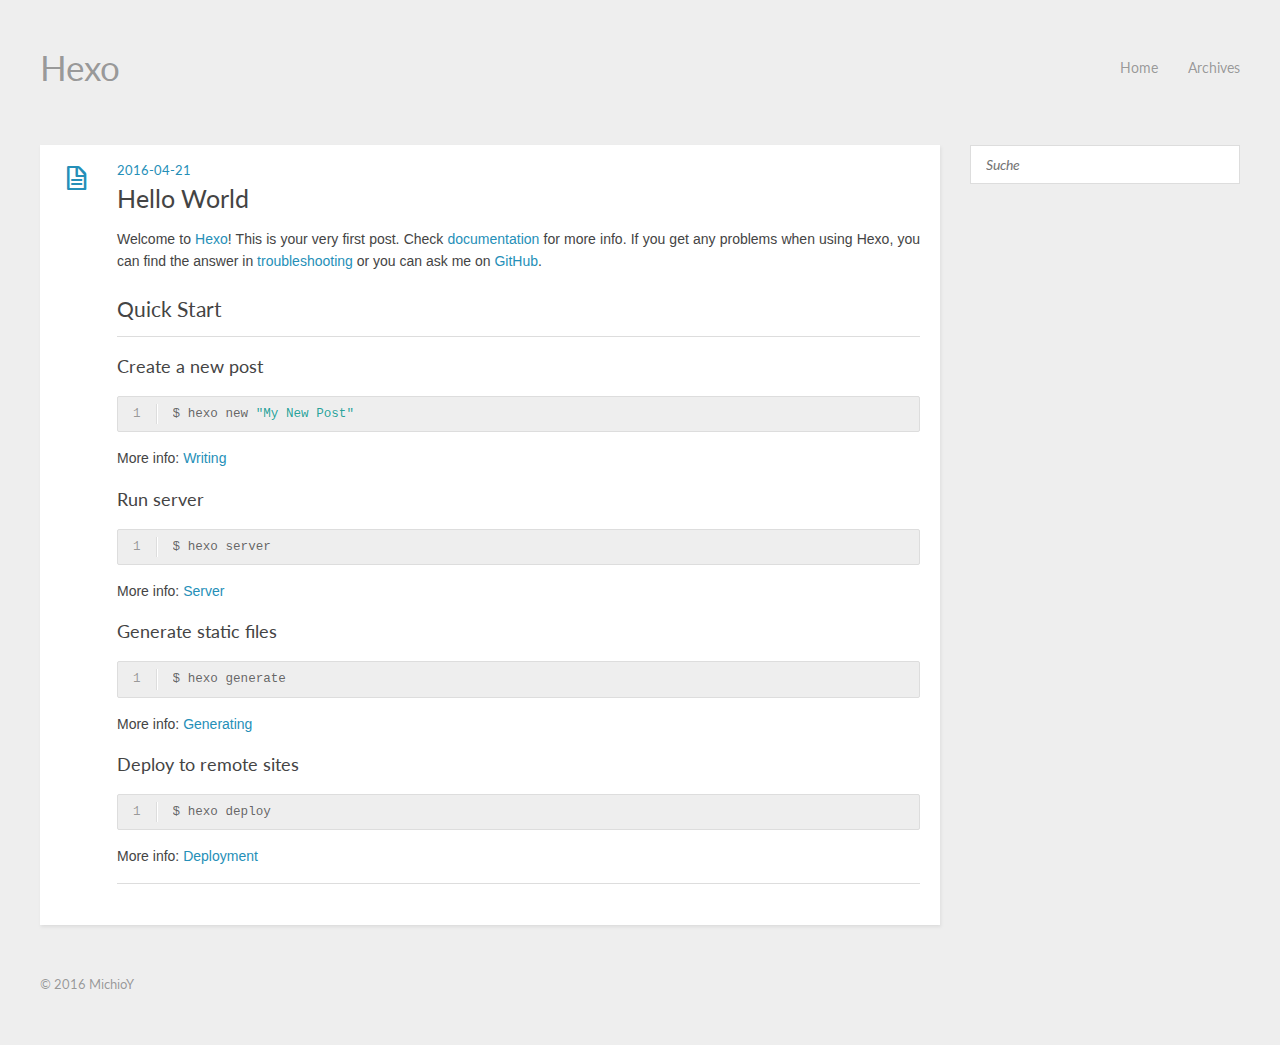
==== index.html @ ba09797a "Site updated: 2016-04-27 17:26:23" ====
<!DOCTYPE HTML>
<html>
<head>
  <meta charset="utf-8">
  
  <title>Hexo</title>
  <meta name="author" content="MichioY">
  
  
  <meta name="viewport" content="width=device-width, initial-scale=1, maximum-scale=1">

  
  <meta property="og:site_name" content="Hexo"/>

  
    <meta property="og:image" content="undefined"/>
  

  <link href="/favicon.png" rel="icon">
  <link rel="alternate" href="/atom.xml" title="Hexo" type="application/atom+xml">
  <link rel="stylesheet" href="/css/style.css" media="screen" type="text/css">
  <!--[if lt IE 9]><script src="//html5shiv.googlecode.com/svn/trunk/html5.js"></script><![endif]-->
  

</head>


<body>
  <header id="header" class="inner"><div class="alignleft">
  <h1><a href="/">Hexo</a></h1>
  <h2><a href="/"></a></h2>
</div>
<nav id="main-nav" class="alignright">
  <ul>
    
      <li><a href="/">Home</a></li>
    
      <li><a href="/archives">Archives</a></li>
    
  </ul>
  <div class="clearfix"></div>
</nav>
<div class="clearfix"></div>
</header>
  <div id="content" class="inner">
    <div id="main-col" class="alignleft"><div id="wrapper">
  <article class="post">
  
  <div class="post-content">
    <header>
      
        <div class="icon"></div>
        <time datetime="2016-04-21T06:31:56.000Z"><a href="/2016/04/21/hello-world/">2016-04-21</a></time>
      
      
  
    <h1 class="title"><a href="/2016/04/21/hello-world/">Hello World</a></h1>
  

    </header>
    <div class="entry">
      
        <p>Welcome to <a href="https://hexo.io/" target="_blank" rel="external">Hexo</a>! This is your very first post. Check <a href="https://hexo.io/docs/" target="_blank" rel="external">documentation</a> for more info. If you get any problems when using Hexo, you can find the answer in <a href="https://hexo.io/docs/troubleshooting.html" target="_blank" rel="external">troubleshooting</a> or you can ask me on <a href="https://github.com/hexojs/hexo/issues" target="_blank" rel="external">GitHub</a>.</p>
<h2 id="Quick-Start"><a href="#Quick-Start" class="headerlink" title="Quick Start"></a>Quick Start</h2><h3 id="Create-a-new-post"><a href="#Create-a-new-post" class="headerlink" title="Create a new post"></a>Create a new post</h3><figure class="highlight bash"><table><tr><td class="gutter"><pre><span class="line">1</span><br></pre></td><td class="code"><pre><span class="line">$ hexo new <span class="string">"My New Post"</span></span><br></pre></td></tr></table></figure>
<p>More info: <a href="https://hexo.io/docs/writing.html" target="_blank" rel="external">Writing</a></p>
<h3 id="Run-server"><a href="#Run-server" class="headerlink" title="Run server"></a>Run server</h3><figure class="highlight bash"><table><tr><td class="gutter"><pre><span class="line">1</span><br></pre></td><td class="code"><pre><span class="line">$ hexo server</span><br></pre></td></tr></table></figure>
<p>More info: <a href="https://hexo.io/docs/server.html" target="_blank" rel="external">Server</a></p>
<h3 id="Generate-static-files"><a href="#Generate-static-files" class="headerlink" title="Generate static files"></a>Generate static files</h3><figure class="highlight bash"><table><tr><td class="gutter"><pre><span class="line">1</span><br></pre></td><td class="code"><pre><span class="line">$ hexo generate</span><br></pre></td></tr></table></figure>
<p>More info: <a href="https://hexo.io/docs/generating.html" target="_blank" rel="external">Generating</a></p>
<h3 id="Deploy-to-remote-sites"><a href="#Deploy-to-remote-sites" class="headerlink" title="Deploy to remote sites"></a>Deploy to remote sites</h3><figure class="highlight bash"><table><tr><td class="gutter"><pre><span class="line">1</span><br></pre></td><td class="code"><pre><span class="line">$ hexo deploy</span><br></pre></td></tr></table></figure>
<p>More info: <a href="https://hexo.io/docs/deployment.html" target="_blank" rel="external">Deployment</a></p>

      
    </div>
    <footer>
      
        
        
      
      <div class="clearfix"></div>
    </footer>
  </div>
</article>





<nav id="pagination">
  
  
  <div class="clearfix"></div>
</nav></div></div>
    <aside id="sidebar" class="alignright">
  <div class="search">
  <form action="//google.com/search" method="get" accept-charset="utf-8">
    <input type="search" name="q" results="0" placeholder="Suche">
    <input type="hidden" name="q" value="site:yoursite.com">
  </form>
</div>

  

  
</aside>
    <div class="clearfix"></div>
  </div>
  <footer id="footer" class="inner"><div class="alignleft">
  
  &copy; 2016 MichioY
  
</div>
<div class="clearfix"></div></footer>
  <script src="//ajax.googleapis.com/ajax/libs/jquery/2.0.3/jquery.min.js"></script>
<script src="/js/jquery.imagesloaded.min.js"></script>
<script src="/js/gallery.js"></script>




<link rel="stylesheet" href="/fancybox/jquery.fancybox.css" media="screen" type="text/css">
<script src="/fancybox/jquery.fancybox.pack.js"></script>
<script type="text/javascript">
(function($){
  $('.fancybox').fancybox();
})(jQuery);
</script>

</body>
</html>
---- css/style.css ----
@import url("//fonts.googleapis.com/css?family=Lato:400,400italic");
@font-face {
  font-family: 'FontAwesome';
  font-style: normal;
  font-weight: normal;
  src: url("font/fontawesome-webfont.eot?#iefix") format('embedded-opentype'), url("font/fontawesome-webfont.woff") format('woff'), url("font/fontawesome-webfont.ttf") format('truetype'), url("font/fontawesome-webfont.svg#FontAwesomeRegular") format('svg');
}
* {
  margin: 0;
  padding: 0;
}
body {
  background: #eee;
  color: #444;
  font-family: "Helvetica Neue", "Helvetica", Arial, sans-serif;
  font-size: 14px;
  text-shadow: 0 0 1px transparent;
}
@media screen and (max-width: 1260px) {
  body {
    margin: 0 30px;
  }
}
@media screen and (max-width: 600px) {
  body {
    font-size: 13px;
  }
}
h1,
h2,
h3,
h4,
h5,
h6 {
  font-family: "Lato", Helvetica Neue, Helvetica, Arial, sans-serif;
}
h1 {
  font-size: 1.8em;
}
h2 {
  font-size: 1.5em;
}
h3 {
  font-size: 1.3em;
}
a {
  text-decoration: none;
  color: #258fb8;
}
a:hover {
  text-decoration: underline;
}
.alignleft {
  float: left;
}
.alignright {
  float: right;
}
.clearfix {
  zoom: 1;
}
.clearfix:before,
.clearfix:after {
  content: "";
  display: table;
}
.clearfix:after {
  clear: both;
}
.inner {
  width: 1200px;
  margin: 0 auto;
}
@media screen and (max-width: 1260px) {
  .inner {
    width: 100%;
  }
}
#main-col {
  width: 900px;
}
@media screen and (max-width: 1260px) {
  #main-col {
    width: 100%;
    margin-right: -300px;
  }
}
@media screen and (max-width: 900px) {
  #main-col {
    margin-right: 0;
    float: none;
  }
}
@media screen and (max-width: 1260px) {
  #wrapper {
    margin-right: 300px;
  }
}
@media screen and (max-width: 900px) {
  #wrapper {
    margin-right: 0;
  }
}
#header {
  text-shadow: 0 0 1px #fff;
  margin: 50px auto;
}
#header a {
  color: #999;
}
#header a:hover {
  color: #258fb8;
  text-decoration: none;
}
#header h1 {
  font-weight: normal;
  font-size: 2.5em;
  line-height: 1;
}
#header h2 {
  font-weight: normal;
  font-size: 0.9em;
  line-height: 1;
  margin-top: 10px;
}
#header #main-nav {
  font-family: "Lato", Helvetica Neue, Helvetica, Arial, sans-serif;
  line-height: 2.5em;
}
#header #main-nav ul {
  list-style: none;
}
#header #main-nav ul li {
  float: left;
  margin-left: 30px;
}
article {
  -webkit-box-shadow: 1px 2px 3px #ddd;
  box-shadow: 1px 2px 3px #ddd;
  background: #fff;
}
article.page {
  padding-left: 20px;
}
article.page .icon {
  display: none;
}
article.post .icon:before {
  content: '\f016';
}
article.photo .icon:before {
  content: '\f030';
}
article.link .icon:before {
  content: '\f0c1';
}
article.link .title a:after {
  content: '\f08e';
  color: #999;
  font: 12px FontAwesome;
  padding-left: 10px;
  vertical-align: super;
}
article .post-content {
  padding: 20px 20px 15px 77px;
  margin-bottom: 50px;
  position: relative;
}
@media screen and (max-width: 600px) {
  article .post-content {
    padding-left: 20px;
  }
}
article .gallery {
  overflow: hidden;
  position: relative;
}
article .gallery:hover .control {
  opacity: 1;
  -ms-filter: none;
  filter: none;
}
article .gallery img {
  min-width: 100%;
  max-width: 100%;
  height: auto;
  position: absolute;
  top: 0;
  left: 0;
  opacity: 0;
  -ms-filter: "progid:DXImageTransform.Microsoft.Alpha(Opacity=0)";
  filter: alpha(opacity=0);
}
article .gallery .control {
  opacity: 0;
  -ms-filter: "progid:DXImageTransform.Microsoft.Alpha(Opacity=0)";
  filter: alpha(opacity=0);
  -webkit-transition: 0.3s;
  -moz-transition: 0.3s;
  -o-transition: 0.3s;
  -ms-transition: 0.3s;
  transition: 0.3s;
}
article .gallery .prev,
article .gallery .next {
  position: absolute;
  top: 0;
  width: 50%;
  height: 100%;
  cursor: pointer;
}
article .gallery .prev:before,
article .gallery .next:before {
  position: absolute;
  font: 24px/1 FontAwesome;
  text-align: center;
  width: 24px;
  text-shadow: 0 0 15px rgba(0,0,0,0.5);
  color: #fff;
  margin-top: -12px;
  top: 50%;
}
article .gallery .prev {
  left: 0;
}
article .gallery .prev:before {
  content: '\f053';
  left: 10px;
}
article .gallery .next {
  right: 0;
}
article .gallery .next:before {
  content: '\f054';
  right: 10px;
}
article header .icon {
  width: 32px;
  height: 32px;
  margin-right: 25px;
  position: absolute;
  top: 20px;
  left: 20px;
  color: #258fb8;
}
@media screen and (max-width: 600px) {
  article header .icon {
    display: none;
  }
}
article header .icon:before {
  position: absolute;
  font: 32px FontAwesome;
  top: 0;
  left: 0;
  width: 32px;
  text-align: center;
}
article header time {
  color: #999;
  font: 0.9em "Lato", Helvetica Neue, Helvetica, Arial, sans-serif;
  margin-bottom: 5px;
  display: block;
  line-height: 1;
}
article header .title {
  font-weight: normal;
}
article header .title a {
  color: #444;
}
article header .title a:hover {
  color: #258fb8;
  text-decoration: none;
}
article .entry {
  text-align: justify;
  line-height: 1.6;
}
article .entry p,
article .entry blockquote,
article .entry ul,
article .entry ol,
article .entry dl,
article .entry table,
article .entry iframe,
article .entry h3,
article .entry h4,
article .entry h5,
article .entry h6,
article .entry .video-container {
  margin-top: 15px;
}
article .entry blockquote {
  border-top: 1px solid #ddd;
  border-bottom: 1px solid #ddd;
  font-style: italic;
  font-family: "Georgia", serif;
  font-size: 1.2em;
  padding: 0 30px 15px;
  text-align: center;
}
article .entry blockquote footer {
  border-top: none;
  font-size: 0.8em;
  line-height: 1;
  margin: 20px 0 0;
  padding-top: 0;
}
article .entry blockquote footer cite:before {
  content: '—';
  color: #ccc;
  padding: 0 0.5em;
}
article .entry code,
article .entry pre {
  font-family: Monaco, Menlo, Consolas, Courier New, monospace;
}
article .entry code {
  background: #eee;
  color: #666;
  padding: 0 5px;
  margin: 0 2px;
  font-size: 0.9em;
  border: 1px solid #ddd;
  -webkit-border-radius: 3px;
  border-radius: 3px;
}
article .entry pre {
  background: #eee;
  border: 1px solid #ddd;
  margin-top: 15px;
  overflow: auto;
  padding: 7px 15px;
  -webkit-border-radius: 2px;
  border-radius: 2px;
}
article .entry pre code {
  background: none;
  padding: 0;
  margin: 0;
  border: none;
  -webkit-border-radius: 0;
  border-radius: 0;
}
article .entry ul,
article .entry ol,
article .entry dl {
  margin-left: 20px;
}
article .entry ul ul,
article .entry ol ul,
article .entry dl ul,
article .entry ul ol,
article .entry ol ol,
article .entry dl ol,
article .entry ul dl,
article .entry ol dl,
article .entry dl dl {
  margin-top: 0;
}
article .entry h1,
article .entry h2 {
  font-weight: normal;
  border-bottom: 1px solid #ddd;
  padding-bottom: 10px;
  margin-top: 20px;
}
article .entry h3,
article .entry h4,
article .entry h5,
article .entry h6 {
  font-weight: normal;
}
article .entry img,
article .entry video {
  max-width: 100%;
  height: auto;
  border: none;
}
article .entry iframe {
  border: none;
}
article .entry .caption {
  display: block;
  margin-top: 5px;
  color: #999;
  position: relative;
  font-size: 0.9em;
  padding-left: 25px;
}
article .entry .caption:before {
  content: '\f040';
  position: absolute;
  font: 1.3em FontAwesome;
  position: absolute;
  left: 0;
  top: 3px;
}
article .entry .video-container {
  position: relative;
  padding-bottom: 56.25%;
  padding-top: 30px;
  height: 0;
  overflow: hidden;
}
article .entry .video-container iframe,
article .entry .video-container object,
article .entry .video-container embed {
  position: absolute;
  top: 0;
  left: 0;
  width: 100%;
  height: 100%;
  margin-top: 0;
}
article .entry .pullquote {
  float: right;
  border: none;
  padding: 0;
  margin: 1em 0 0.5em 1.5em;
  text-align: left;
  width: 45%;
  font-size: 1.5em;
}
article footer {
  margin-top: 15px;
  padding-top: 10px;
  border-top: 1px solid #ddd;
  color: #999;
  font-size: 0.9em;
  line-height: 16px;
  position: relative;
  min-height: 16px;
}
article footer a {
  color: #999;
}
article footer a:hover {
  color: #258fb8;
  text-decoration: none;
}
article footer a:before {
  font: 1.1em FontAwesome;
  padding-right: 10px;
  vertical-align: middle;
}
article footer a.more-link:before {
  content: '\f054';
}
article footer a.comment-link:before {
  content: '\f075';
}
article footer .categories,
article footer .tags {
  position: relative;
  padding-left: 25px;
  margin: 5px 0;
}
article footer .categories:before,
article footer .tags:before {
  position: absolute;
  font: 1.1em FontAwesome;
}
article footer .categories:before {
  content: '\f07b';
  top: 2px;
  left: 1px;
}
article footer .tags:before {
  content: '\f02b';
  top: 3px;
  left: 2px;
}
article footer .addthis {
  margin-top: 15px;
}
article footer .addthis iframe {
  margin-top: 0;
}
#comment {
  padding: 20px;
  background: #fff;
  -webkit-box-shadow: 1px 2px 3px #ddd;
  box-shadow: 1px 2px 3px #ddd;
  margin-bottom: 50px;
}
#comment .title {
  font-weight: normal;
  margin-bottom: 15px;
}
#pagination a {
  display: block;
  padding: 5px 10px;
  background: #ddd;
  color: #999;
  font-family: "Lato", Helvetica Neue, Helvetica, Arial, sans-serif;
  text-shadow: 0 0 1px #fff;
  margin-bottom: 50px;
}
#pagination a:hover {
  background: #258fb8;
  color: #fff;
  text-decoration: none;
  text-shadow: none;
}
#pagination .prev:before {
  content: '\f053';
  padding-right: 10px;
  font-family: FontAwesome;
}
#pagination .next:after {
  content: '\f054';
  padding-left: 10px;
  font-family: FontAwesome;
}
.archive-title {
  color: #999;
  font-weight: normal;
  margin-bottom: 30px;
  text-shadow: 0 0 1px #fff;
}
.archive-title:before {
  font-family: FontAwesome;
  content: '\f073';
  padding-right: 15px;
}
.archive-title.tag:before {
  content: '\f02b';
}
.archive-title.category:before {
  content: '\f07b';
}
.archive {
  -webkit-box-shadow: 1px 2px 3px #ddd;
  box-shadow: 1px 2px 3px #ddd;
  border-bottom: 1px solid #ddd;
  margin-bottom: 50px;
}
.archive article {
  -webkit-box-shadow: none;
  box-shadow: none;
}
.archive article .post-content {
  margin-bottom: 0;
}
#sidebar {
  width: 270px;
  line-height: 1.8em;
}
@media screen and (max-width: 900px) {
  #sidebar {
    float: none;
    width: 100%;
  }
}
#sidebar .widget {
  background: #fff;
  -webkit-box-shadow: 1px 2px 3px #ddd;
  box-shadow: 1px 2px 3px #ddd;
  margin-bottom: 30px;
  word-wrap: break-word;
}
#sidebar .widget .title {
  padding: 15px 20px;
  font-size: 1em;
  border-bottom: 1px solid #ddd;
  font-weight: normal;
}
#sidebar .widget .entry {
  font-size: 0.9em;
  padding: 15px 20px;
}
#sidebar .widget ul,
#sidebar .widget ol,
#sidebar .widget dl {
  list-style: none;
}
#sidebar .widget ul ul,
#sidebar .widget ol ul,
#sidebar .widget dl ul,
#sidebar .widget ul ol,
#sidebar .widget ol ol,
#sidebar .widget dl ol,
#sidebar .widget ul dl,
#sidebar .widget ol dl,
#sidebar .widget dl dl {
  list-style: disc;
  margin-left: 20px;
}
#sidebar .search {
  margin-bottom: 30px;
}
#sidebar .search input {
  background: #fff;
  font-family: "Lato", Helvetica Neue, Helvetica, Arial, sans-serif;
  font-style: italic;
  font-size: 1em;
  padding: 10px 15px;
  border: 1px solid #ddd;
  width: 100%;
  -webkit-box-sizing: border-box;
  -moz-box-sizing: border-box;
  box-sizing: border-box;
  color: #999;
}
#sidebar .search input:focus {
  color: #444;
}
#sidebar .tag small {
  margin-left: 15px;
  color: #999;
}
#sidebar .tag small:before {
  content: '(';
}
#sidebar .tag small:after {
  content: ')';
}
#sidebar .twitter li {
  border-bottom: 1px solid #ddd;
  padding: 15px 20px;
  font-size: 0.9em;
}
#sidebar .twitter li:last-of-type {
  border-bottom: none;
}
#sidebar .twitter small {
  display: block;
  margin-top: 10px;
  color: #999;
  line-height: 1;
}
#sidebar .tagcloud .entry {
  padding-right: 5px;
}
#sidebar .tagcloud a {
  margin-right: 10px;
  display: inline-block;
}
#footer {
  color: #999;
  margin-bottom: 50px;
  font: 0.9em/1.6 "Lato", Helvetica Neue, Helvetica, Arial, sans-serif;
  text-shadow: 0 0 1px #fff;
}
.entry .gist {
  background: #eee;
  border: 1px solid #ddd;
  margin-top: 15px;
  padding: 7px 15px;
  -webkit-border-radius: 2px;
  border-radius: 2px;
  text-shadow: 0 0 1px #fff;
  line-height: 1.6;
  overflow: auto;
  color: #666;
}
.entry .gist .gist-file {
  border: none;
  font-family: inherit;
  margin: 0;
  font-size: 0.9em;
}
.entry .gist .gist-file .gist-data {
  background: none;
  border-bottom: none;
}
.entry .gist .gist-file .gist-data pre {
  padding: 0 !important;
  font-family: Monaco, Menlo, Consolas, Courier New, monospace;
}
.entry .gist .gist-file .gist-meta {
  background: none;
  color: #999;
  margin-top: 5px;
  padding: 0;
  text-shadow: 0 0 1px #fff;
  font-size: 100%;
}
.entry .gist .gist-file .gist-meta a {
  color: #258fb8;
}
.entry .gist .gist-file .gist-meta a:visited {
  color: #258fb8;
}
figure.highlight {
  background: #eee;
  border: 1px solid #ddd;
  margin-top: 15px;
  padding: 7px 15px;
  -webkit-border-radius: 2px;
  border-radius: 2px;
  text-shadow: 0 0 1px #fff;
  line-height: 1.6;
  overflow: auto;
  position: relative;
  font-size: 0.9em;
}
figure.highlight figcaption {
  color: #999;
  margin-bottom: 5px;
  text-shadow: 0 0 1px #fff;
}
figure.highlight figcaption a {
  position: absolute;
  right: 15px;
}
figure.highlight pre {
  border: none;
  padding: 0;
  margin: 0;
}
figure.highlight table {
  margin-top: 0;
  border-spacing: 0;
}
figure.highlight .gutter {
  color: #999;
  padding-right: 15px;
  border-right: 1px solid #ddd;
  text-align: right;
}
figure.highlight .code {
  padding-left: 15px;
  border-left: 1px solid #fff;
  color: #666;
}
figure.highlight .line {
  height: 20px;
}
figure.highlight .line.marked {
  background: #d6d6d6;
}
pre .comment,
pre .template_comment,
pre .diff .header,
pre .doctype,
pre .pi,
pre .lisp .string,
pre .javadoc {
  color: #93a1a1;
  font-style: italic;
}
pre .keyword,
pre .winutils,
pre .method,
pre .addition,
pre .css .tag,
pre .request,
pre .status,
pre .nginx .title {
  color: #859900;
}
pre .number,
pre .command,
pre .string,
pre .tag .value,
pre .phpdoc,
pre .tex .formula,
pre .regexp,
pre .hexcolor {
  color: #2aa198;
}
pre .title,
pre .localvars,
pre .chunk,
pre .decorator,
pre .built_in,
pre .identifier,
pre .vhdl,
pre .literal,
pre .id {
  color: #268bd2;
}
pre .attribute,
pre .variable,
pre .lisp .body,
pre .smalltalk .number,
pre .constant,
pre .class .title,
pre .parent,
pre .haskell .type {
  color: #b58900;
}
pre .preprocessor,
pre .preprocessor .keyword,
pre .shebang,
pre .symbol,
pre .symbol .string,
pre .diff .change,
pre .special,
pre .attr_selector,
pre .important,
pre .subst,
pre .cdata,
pre .clojure .title {
  color: #cb4b16;
}
pre .deletion {
  color: #dc322f;
}
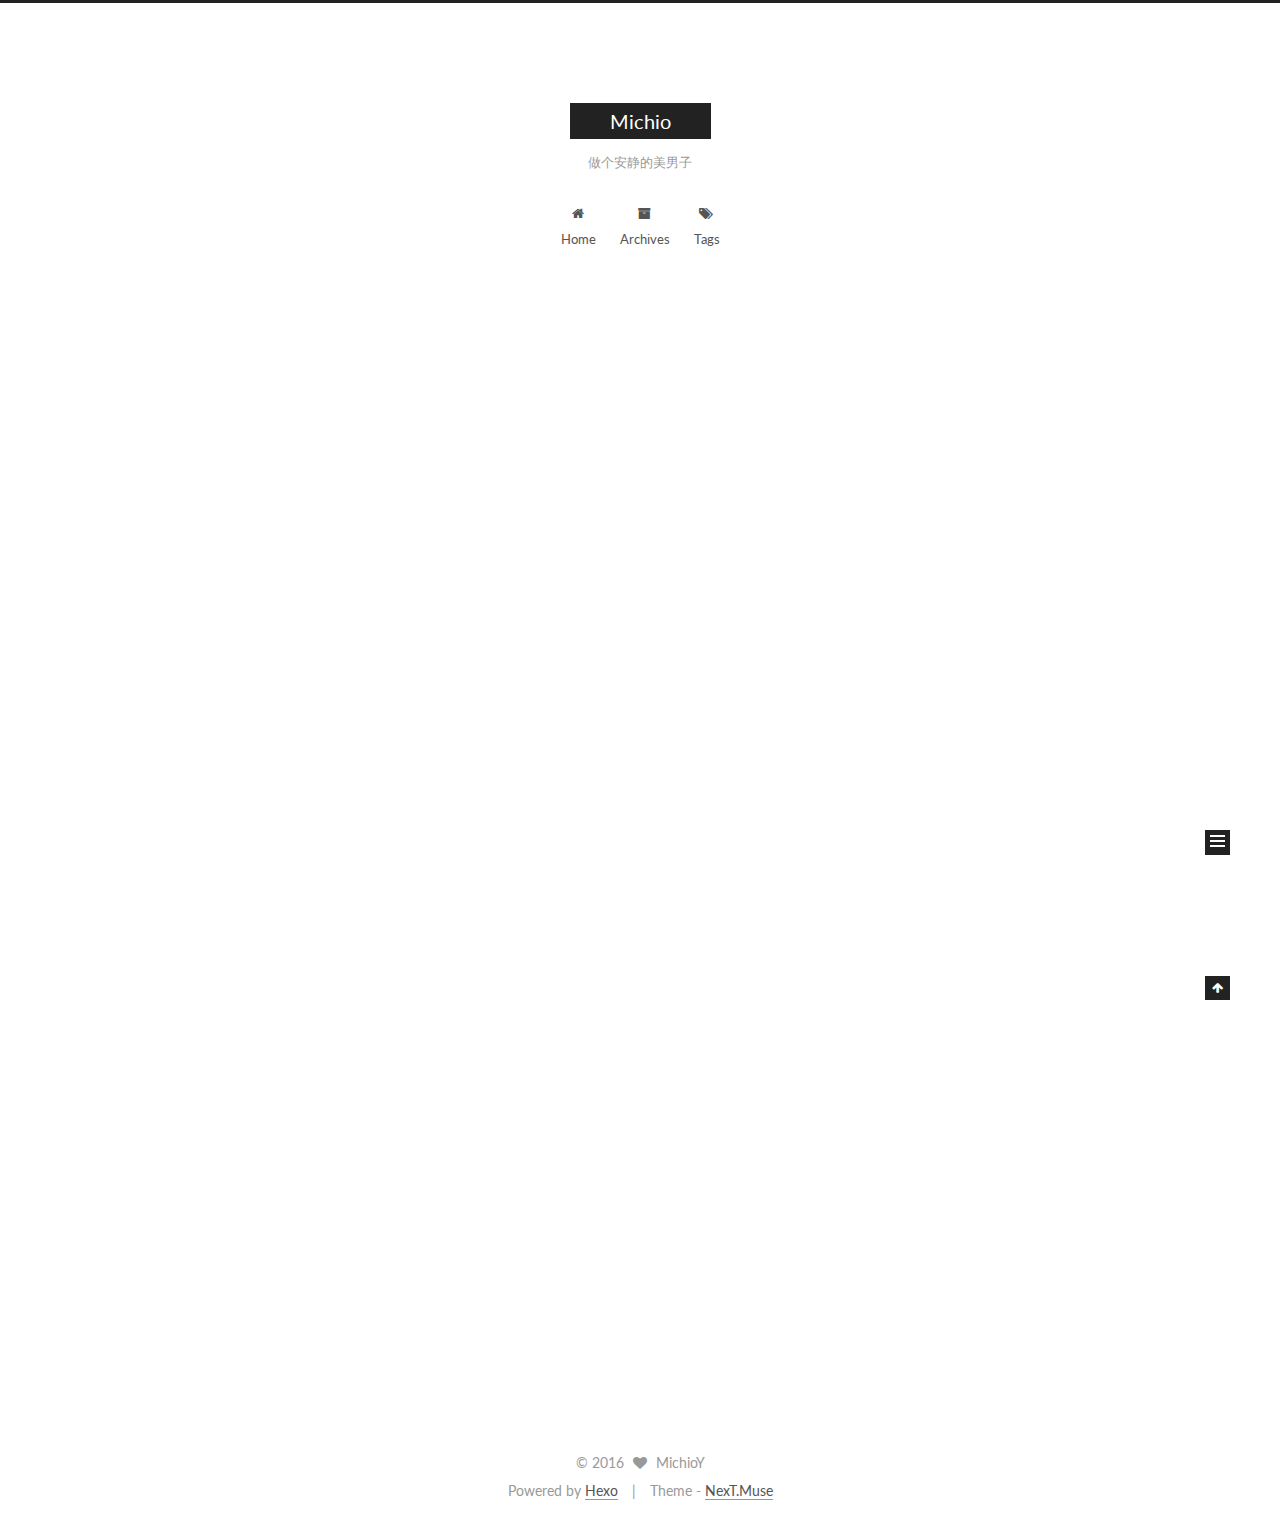
==== commit 29e48d40: "Site updated: 2016-04-27 18:53:01" ====
--- a/index.html
+++ b/index.html
@@ -1,66 +1,279 @@
-<!DOCTYPE HTML>
-<html>
+<!doctype html>
+
+
+
+  
+
+
+<html class="theme-next muse use-motion">
 <head>
-  <meta charset="utf-8">
-  
-  <title>Hexo</title>
-  <meta name="author" content="MichioY">
-  
-  
-  <meta name="viewport" content="width=device-width, initial-scale=1, maximum-scale=1">
-
-  
-  <meta property="og:site_name" content="Hexo"/>
-
-  
-    <meta property="og:image" content="undefined"/>
-  
-
-  <link href="/favicon.png" rel="icon">
-  <link rel="alternate" href="/atom.xml" title="Hexo" type="application/atom+xml">
-  <link rel="stylesheet" href="/css/style.css" media="screen" type="text/css">
-  <!--[if lt IE 9]><script src="//html5shiv.googlecode.com/svn/trunk/html5.js"></script><![endif]-->
-  
-
+  <meta charset="UTF-8"/>
+<meta http-equiv="X-UA-Compatible" content="IE=edge,chrome=1" />
+<meta name="viewport" content="width=device-width, initial-scale=1, maximum-scale=1"/>
+
+
+
+<meta http-equiv="Cache-Control" content="no-transform" />
+<meta http-equiv="Cache-Control" content="no-siteapp" />
+
+
+
+
+
+
+
+
+
+
+
+
+  <link href="/vendors/fancybox/source/jquery.fancybox.css?v=2.1.5" rel="stylesheet" type="text/css"/>
+
+
+
+
+  
+  
+  
+  
+
+  
+    
+    
+  
+
+  
+
+  
+
+  
+
+  
+
+  
+    
+    
+    <link href="//fonts.googleapis.com/css?family=Lato:300,300italic,400,400italic,700,700italic&subset=latin,latin-ext" rel="stylesheet" type="text/css">
+  
+
+
+
+
+<link href="/vendors/font-awesome/css/font-awesome.min.css?v=4.4.0" rel="stylesheet" type="text/css" />
+
+<link href="/css/main.css?v=5.0.1" rel="stylesheet" type="text/css" />
+
+
+  <meta name="keywords" content="Hexo, NexT" />
+
+
+
+
+
+
+
+
+  <link rel="shortcut icon" type="image/x-icon" href="/favicon.ico?v=5.0.1" />
+
+
+
+
+
+
+<meta name="description" content="快乐的">
+<meta property="og:type" content="website">
+<meta property="og:title" content="Michio">
+<meta property="og:url" content="http://yoursite.com/index.html">
+<meta property="og:site_name" content="Michio">
+<meta property="og:description" content="快乐的">
+<meta name="twitter:card" content="summary">
+<meta name="twitter:title" content="Michio">
+<meta name="twitter:description" content="快乐的">
+
+
+
+<script type="text/javascript" id="hexo.configuration">
+  var NexT = window.NexT || {};
+  var CONFIG = {
+    scheme: 'Muse',
+    sidebar: {"position":"left","display":"post"},
+    fancybox: true,
+    motion: true,
+    duoshuo: {
+      userId: 0,
+      author: 'Author'
+    }
+  };
+</script>
+
+  <title> Michio </title>
 </head>
 
-
-<body>
-  <header id="header" class="inner"><div class="alignleft">
-  <h1><a href="/">Hexo</a></h1>
-  <h2><a href="/"></a></h2>
+<body itemscope itemtype="http://schema.org/WebPage" lang="zh">
+
+  
+
+
+
+
+
+
+
+
+
+
+  
+  
+    
+  
+
+  <div class="container one-collumn sidebar-position-left 
+   page-home 
+ ">
+    <div class="headband"></div>
+
+    <header id="header" class="header" itemscope itemtype="http://schema.org/WPHeader">
+      <div class="header-inner"><div class="site-meta ">
+  
+
+  <div class="custom-logo-site-title">
+    <a href="/"  class="brand" rel="start">
+      <span class="logo-line-before"><i></i></span>
+      <span class="site-title">Michio</span>
+      <span class="logo-line-after"><i></i></span>
+    </a>
+  </div>
+  <p class="site-subtitle">做个安静的美男子</p>
 </div>
-<nav id="main-nav" class="alignright">
-  <ul>
-    
-      <li><a href="/">Home</a></li>
-    
-      <li><a href="/archives">Archives</a></li>
-    
-  </ul>
-  <div class="clearfix"></div>
+
+<div class="site-nav-toggle">
+  <button>
+    <span class="btn-bar"></span>
+    <span class="btn-bar"></span>
+    <span class="btn-bar"></span>
+  </button>
+</div>
+
+<nav class="site-nav">
+  
+
+  
+    <ul id="menu" class="menu">
+      
+        
+        <li class="menu-item menu-item-home">
+          <a href="/" rel="section">
+            
+              <i class="menu-item-icon fa fa-home fa-fw"></i> <br />
+            
+            Home
+          </a>
+        </li>
+      
+        
+        <li class="menu-item menu-item-archives">
+          <a href="/archives" rel="section">
+            
+              <i class="menu-item-icon fa fa-archive fa-fw"></i> <br />
+            
+            Archives
+          </a>
+        </li>
+      
+        
+        <li class="menu-item menu-item-tags">
+          <a href="/tags" rel="section">
+            
+              <i class="menu-item-icon fa fa-tags fa-fw"></i> <br />
+            
+            Tags
+          </a>
+        </li>
+      
+
+      
+    </ul>
+  
+
+  
 </nav>
-<div class="clearfix"></div>
-</header>
-  <div id="content" class="inner">
-    <div id="main-col" class="alignleft"><div id="wrapper">
-  <article class="post">
-  
-  <div class="post-content">
-    <header>
-      
-        <div class="icon"></div>
-        <time datetime="2016-04-21T06:31:56.000Z"><a href="/2016/04/21/hello-world/">2016-04-21</a></time>
-      
-      
-  
-    <h1 class="title"><a href="/2016/04/21/hello-world/">Hello World</a></h1>
-  
-
+
+ </div>
     </header>
-    <div class="entry">
-      
-        <p>Welcome to <a href="https://hexo.io/" target="_blank" rel="external">Hexo</a>! This is your very first post. Check <a href="https://hexo.io/docs/" target="_blank" rel="external">documentation</a> for more info. If you get any problems when using Hexo, you can find the answer in <a href="https://hexo.io/docs/troubleshooting.html" target="_blank" rel="external">troubleshooting</a> or you can ask me on <a href="https://github.com/hexojs/hexo/issues" target="_blank" rel="external">GitHub</a>.</p>
+
+    <main id="main" class="main">
+      <div class="main-inner">
+        <div class="content-wrap">
+          <div id="content" class="content">
+            
+  <section id="posts" class="posts-expand">
+    
+      
+
+  
+  
+
+  
+  
+  
+
+  <article class="post post-type-normal " itemscope itemtype="http://schema.org/Article">
+
+    
+      <header class="post-header">
+
+        
+        
+          <h1 class="post-title" itemprop="name headline">
+            
+            
+              
+                
+                <a class="post-title-link" href="/2016/04/21/hello-world/" itemprop="url">
+                  Hello World
+                </a>
+              
+            
+          </h1>
+        
+
+        <div class="post-meta">
+          <span class="post-time">
+            <span class="post-meta-item-icon">
+              <i class="fa fa-calendar-o"></i>
+            </span>
+            <span class="post-meta-item-text">Posted on</span>
+            <time itemprop="dateCreated" datetime="2016-04-21T14:31:56+08:00" content="2016-04-21">
+              2016-04-21
+            </time>
+          </span>
+
+          
+
+          
+            
+          
+
+          
+
+          
+          
+
+          
+        </div>
+      </header>
+    
+
+
+    <div class="post-body" itemprop="articleBody">
+
+      
+      
+
+      
+        
+          
+            <p>Welcome to <a href="https://hexo.io/" target="_blank" rel="external">Hexo</a>! This is your very first post. Check <a href="https://hexo.io/docs/" target="_blank" rel="external">documentation</a> for more info. If you get any problems when using Hexo, you can find the answer in <a href="https://hexo.io/docs/troubleshooting.html" target="_blank" rel="external">troubleshooting</a> or you can ask me on <a href="https://github.com/hexojs/hexo/issues" target="_blank" rel="external">GitHub</a>.</p>
 <h2 id="Quick-Start"><a href="#Quick-Start" class="headerlink" title="Quick Start"></a>Quick Start</h2><h3 id="Create-a-new-post"><a href="#Create-a-new-post" class="headerlink" title="Create a new post"></a>Create a new post</h3><figure class="highlight bash"><table><tr><td class="gutter"><pre><span class="line">1</span><br></pre></td><td class="code"><pre><span class="line">$ hexo new <span class="string">"My New Post"</span></span><br></pre></td></tr></table></figure>
 <p>More info: <a href="https://hexo.io/docs/writing.html" target="_blank" rel="external">Writing</a></p>
 <h3 id="Run-server"><a href="#Run-server" class="headerlink" title="Run server"></a>Run server</h3><figure class="highlight bash"><table><tr><td class="gutter"><pre><span class="line">1</span><br></pre></td><td class="code"><pre><span class="line">$ hexo server</span><br></pre></td></tr></table></figure>
@@ -70,61 +283,218 @@
 <h3 id="Deploy-to-remote-sites"><a href="#Deploy-to-remote-sites" class="headerlink" title="Deploy to remote sites"></a>Deploy to remote sites</h3><figure class="highlight bash"><table><tr><td class="gutter"><pre><span class="line">1</span><br></pre></td><td class="code"><pre><span class="line">$ hexo deploy</span><br></pre></td></tr></table></figure>
 <p>More info: <a href="https://hexo.io/docs/deployment.html" target="_blank" rel="external">Deployment</a></p>
 
+          
+        
       
     </div>
-    <footer>
-      
-        
-        
-      
-      <div class="clearfix"></div>
+    
+    <div>
+      
+    </div>
+
+    <div>
+      
+    </div>
+
+    <footer class="post-footer">
+      
+
+      
+
+      
+      
+        <div class="post-eof"></div>
+      
     </footer>
+  </article>
+
+
+    
+  </section>
+
+  
+
+
+          </div>
+          
+
+
+          
+
+        </div>
+        
+          
+  
+  <div class="sidebar-toggle">
+    <div class="sidebar-toggle-line-wrap">
+      <span class="sidebar-toggle-line sidebar-toggle-line-first"></span>
+      <span class="sidebar-toggle-line sidebar-toggle-line-middle"></span>
+      <span class="sidebar-toggle-line sidebar-toggle-line-last"></span>
+    </div>
   </div>
-</article>
-
-
-
-
-
-<nav id="pagination">
-  
-  
-  <div class="clearfix"></div>
-</nav></div></div>
-    <aside id="sidebar" class="alignright">
-  <div class="search">
-  <form action="//google.com/search" method="get" accept-charset="utf-8">
-    <input type="search" name="q" results="0" placeholder="Suche">
-    <input type="hidden" name="q" value="site:yoursite.com">
-  </form>
+
+  <aside id="sidebar" class="sidebar">
+    <div class="sidebar-inner">
+
+      
+
+      
+
+      <section class="site-overview sidebar-panel  sidebar-panel-active ">
+        <div class="site-author motion-element" itemprop="author" itemscope itemtype="http://schema.org/Person">
+          <img class="site-author-image" itemprop="image"
+               src="/images/default_avatar.jpg"
+               alt="MichioY" />
+          <p class="site-author-name" itemprop="name">MichioY</p>
+          <p class="site-description motion-element" itemprop="description">快乐的</p>
+        </div>
+        <nav class="site-state motion-element">
+          <div class="site-state-item site-state-posts">
+            <a href="/archives">
+              <span class="site-state-item-count">1</span>
+              <span class="site-state-item-name">posts</span>
+            </a>
+          </div>
+
+          
+
+          
+
+        </nav>
+
+        
+
+        <div class="links-of-author motion-element">
+          
+        </div>
+
+        
+        
+
+        
+        
+
+      </section>
+
+      
+
+    </div>
+  </aside>
+
+
+        
+      </div>
+    </main>
+
+    <footer id="footer" class="footer">
+      <div class="footer-inner">
+        <div class="copyright" >
+  
+  &copy; 
+  <span itemprop="copyrightYear">2016</span>
+  <span class="with-love">
+    <i class="fa fa-heart"></i>
+  </span>
+  <span class="author" itemprop="copyrightHolder">MichioY</span>
 </div>
 
-  
-
-  
-</aside>
-    <div class="clearfix"></div>
+<div class="powered-by">
+  Powered by <a class="theme-link" href="http://hexo.io">Hexo</a>
+</div>
+
+<div class="theme-info">
+  Theme -
+  <a class="theme-link" href="https://github.com/iissnan/hexo-theme-next">
+    NexT.Muse
+  </a>
+</div>
+
+        
+
+        
+      </div>
+    </footer>
+
+    <div class="back-to-top">
+      <i class="fa fa-arrow-up"></i>
+    </div>
   </div>
-  <footer id="footer" class="inner"><div class="alignleft">
-  
-  &copy; 2016 MichioY
-  
-</div>
-<div class="clearfix"></div></footer>
-  <script src="//ajax.googleapis.com/ajax/libs/jquery/2.0.3/jquery.min.js"></script>
-<script src="/js/jquery.imagesloaded.min.js"></script>
-<script src="/js/gallery.js"></script>
-
-
-
-
-<link rel="stylesheet" href="/fancybox/jquery.fancybox.css" media="screen" type="text/css">
-<script src="/fancybox/jquery.fancybox.pack.js"></script>
+
+  
+
 <script type="text/javascript">
-(function($){
-  $('.fancybox').fancybox();
-})(jQuery);
+  if (Object.prototype.toString.call(window.Promise) !== '[object Function]') {
+    window.Promise = null;
+  }
 </script>
+
+
+
+
+
+
+
+
+
+  
+
+
+
+  
+  <script type="text/javascript" src="/vendors/jquery/index.js?v=2.1.3"></script>
+
+  
+  <script type="text/javascript" src="/vendors/fastclick/lib/fastclick.min.js?v=1.0.6"></script>
+
+  
+  <script type="text/javascript" src="/vendors/jquery_lazyload/jquery.lazyload.js?v=1.9.7"></script>
+
+  
+  <script type="text/javascript" src="/vendors/velocity/velocity.min.js?v=1.2.1"></script>
+
+  
+  <script type="text/javascript" src="/vendors/velocity/velocity.ui.min.js?v=1.2.1"></script>
+
+  
+  <script type="text/javascript" src="/vendors/fancybox/source/jquery.fancybox.pack.js?v=2.1.5"></script>
+
+
+  
+
+
+  <script type="text/javascript" src="/js/src/utils.js?v=5.0.1"></script>
+
+  <script type="text/javascript" src="/js/src/motion.js?v=5.0.1"></script>
+
+
+
+  
+  
+
+  
+
+  
+
+
+  <script type="text/javascript" src="/js/src/bootstrap.js?v=5.0.1"></script>
+
+
+
+  
+
+
+
+  
+
+
+
+  
+  
+  
+
+  
+
+  
 
 </body>
 </html>
--- a/css/main.css
+++ b/css/main.css
@@ -0,0 +1,2165 @@
+/* normalize.css v3.0.2 | MIT License | git.io/normalize */
+html {
+  font-family: sans-serif; /* 1 */
+  -ms-text-size-adjust: 100%; /* 2 */
+  -webkit-text-size-adjust: 100%; /* 2 */
+}
+body {
+  margin: 0;
+}
+article,
+aside,
+details,
+figcaption,
+figure,
+footer,
+header,
+hgroup,
+main,
+menu,
+nav,
+section,
+summary {
+  display: block;
+}
+audio,
+canvas,
+progress,
+video {
+  display: inline-block; /* 1 */
+  vertical-align: baseline; /* 2 */
+}
+audio:not([controls]) {
+  display: none;
+  height: 0;
+}
+[hidden],
+template {
+  display: none;
+}
+a {
+  background-color: transparent;
+}
+a:active,
+a:hover {
+  outline: 0;
+}
+abbr[title] {
+  border-bottom: 1px dotted;
+}
+b,
+strong {
+  font-weight: bold;
+}
+dfn {
+  font-style: italic;
+}
+h1 {
+  font-size: 2em;
+  margin: 0.67em 0;
+}
+mark {
+  background: #ff0;
+  color: #000;
+}
+small {
+  font-size: 80%;
+}
+sub,
+sup {
+  font-size: 75%;
+  line-height: 0;
+  position: relative;
+  vertical-align: baseline;
+}
+sup {
+  top: -0.5em;
+}
+sub {
+  bottom: -0.25em;
+}
+img {
+  border: 0;
+}
+svg:not(:root) {
+  overflow: hidden;
+}
+figure {
+  margin: 1em 40px;
+}
+hr {
+  -moz-box-sizing: content-box;
+  box-sizing: content-box;
+  height: 0;
+}
+pre {
+  overflow: auto;
+}
+code,
+kbd,
+pre,
+samp {
+  font-family: monospace, monospace;
+  font-size: 1em;
+}
+button,
+input,
+optgroup,
+select,
+textarea {
+  color: inherit; /* 1 */
+  font: inherit; /* 2 */
+  margin: 0; /* 3 */
+}
+button {
+  overflow: visible;
+}
+button,
+select {
+  text-transform: none;
+}
+button,
+html input[type="button"],
+input[type="reset"],
+input[type="submit"] {
+  -webkit-appearance: button; /* 2 */
+  cursor: pointer; /* 3 */
+}
+button[disabled],
+html input[disabled] {
+  cursor: default;
+}
+button::-moz-focus-inner,
+input::-moz-focus-inner {
+  border: 0;
+  padding: 0;
+}
+input {
+  line-height: normal;
+}
+input[type="checkbox"],
+input[type="radio"] {
+  box-sizing: border-box; /* 1 */
+  padding: 0; /* 2 */
+}
+input[type="number"]::-webkit-inner-spin-button,
+input[type="number"]::-webkit-outer-spin-button {
+  height: auto;
+}
+input[type="search"] {
+  -webkit-appearance: textfield; /* 1 */
+  -moz-box-sizing: content-box;
+  -webkit-box-sizing: content-box; /* 2 */
+  box-sizing: content-box;
+}
+input[type="search"]::-webkit-search-cancel-button,
+input[type="search"]::-webkit-search-decoration {
+  -webkit-appearance: none;
+}
+fieldset {
+  border: 1px solid #c0c0c0;
+  margin: 0 2px;
+  padding: 0.35em 0.625em 0.75em;
+}
+legend {
+  border: 0; /* 1 */
+  padding: 0; /* 2 */
+}
+textarea {
+  overflow: auto;
+}
+optgroup {
+  font-weight: bold;
+}
+table {
+  border-collapse: collapse;
+  border-spacing: 0;
+}
+td,
+th {
+  padding: 0;
+}
+::selection {
+  background: #262a30;
+  color: #fff;
+}
+body {
+  position: relative;
+  font-family: 'Lato', "PingFang SC", "Microsoft YaHei", sans-serif;
+  font-size: 14px;
+  line-height: 2;
+  color: #555;
+  background: #fff;
+}
+@media (max-width: 767px) {
+  body {
+    padding-right: 0 !important;
+  }
+}
+@media (min-width: 768px) and (max-width: 991px) {
+  body {
+    padding-right: 0 !important;
+  }
+}
+@media (min-width: 1600px) {
+  body {
+    font-size: 16px;
+  }
+}
+h1,
+h2,
+h3,
+h4,
+h5,
+h6 {
+  margin: 0;
+  padding: 0;
+  font-weight: bold;
+  line-height: 1.5;
+  font-family: 'Lato', "PingFang SC", "Microsoft YaHei", sans-serif;
+}
+h2,
+h3,
+h4,
+h5,
+h6 {
+  margin: 20px 0 15px;
+}
+h1 {
+  font-size: 22px;
+}
+@media (max-width: 767px) {
+  h1 {
+    font-size: 18px;
+  }
+}
+h2 {
+  font-size: 20px;
+}
+@media (max-width: 767px) {
+  h2 {
+    font-size: 16px;
+  }
+}
+h3 {
+  font-size: 18px;
+}
+@media (max-width: 767px) {
+  h3 {
+    font-size: 14px;
+  }
+}
+h4 {
+  font-size: 16px;
+}
+@media (max-width: 767px) {
+  h4 {
+    font-size: 12px;
+  }
+}
+h5 {
+  font-size: 14px;
+}
+@media (max-width: 767px) {
+  h5 {
+    font-size: 10px;
+  }
+}
+h6 {
+  font-size: 12px;
+}
+@media (max-width: 767px) {
+  h6 {
+    font-size: 8px;
+  }
+}
+p {
+  margin: 0 0 25px 0;
+}
+a {
+  color: #555;
+  text-decoration: none;
+  border-bottom: 1px solid #999;
+  word-wrap: break-word;
+}
+a:hover {
+  color: #222;
+  border-bottom-color: #222;
+}
+ul {
+  list-style: none;
+}
+blockquote {
+  margin: 0;
+  padding: 0;
+}
+img {
+  display: block;
+  margin: auto;
+  max-width: 100%;
+  height: auto;
+}
+hr {
+  margin: 40px 0;
+  height: 3px;
+  border: none;
+  background-color: #ddd;
+  background-image: repeating-linear-gradient(-45deg, #fff, #fff 4px, transparent 4px, transparent 8px);
+}
+blockquote {
+  padding: 0 15px;
+  color: #666;
+  border-left: 4px solid #ddd;
+}
+blockquote cite::before {
+  content: "-";
+  padding: 0 5px;
+}
+dt {
+  font-weight: 700;
+}
+dd {
+  margin: 0;
+  padding: 0;
+}
+.text-left {
+  text-align: left;
+}
+.text-center {
+  text-align: center;
+}
+.text-right {
+  text-align: right;
+}
+.text-justify {
+  text-align: justify;
+}
+.text-nowrap {
+  white-space: nowrap;
+}
+.text-lowercase {
+  text-transform: lowercase;
+}
+.text-uppercase {
+  text-transform: uppercase;
+}
+.text-capitalize {
+  text-transform: capitalize;
+}
+.center-block {
+  display: block;
+  margin-left: auto;
+  margin-right: auto;
+}
+.clearfix:before,
+.clearfix:after {
+  content: " ";
+  display: table;
+}
+.clearfix:after {
+  clear: both;
+}
+.pullquote {
+  width: 45%;
+}
+.pullquote.left {
+  float: left;
+  margin-left: 5px;
+  margin-right: 10px;
+}
+.pullquote.right {
+  float: right;
+  margin-left: 10px;
+  margin-right: 5px;
+}
+.highlight table,
+.gist table {
+  width: auto;
+}
+.highlight table td,
+.gist table td {
+  border: none;
+}
+.highlight a,
+.gist a {
+  color: #222 !important;
+  text-decoration: none !important;
+}
+.affix.affix.affix {
+  position: fixed;
+}
+.translation {
+  margin-top: -20px;
+  font-size: 14px;
+  color: #999;
+}
+.scrollbar-measure {
+  width: 100px;
+  height: 100px;
+  overflow: scroll;
+  position: absolute;
+  top: -9999px;
+}
+.use-motion .motion-element {
+  opacity: 0;
+}
+#local-search-input {
+  padding: 3px;
+  border: none;
+  text-indent: 14px;
+  border-radius: 0;
+  width: 140px;
+  outline: none;
+  border-bottom: 1px solid #999;
+  background: inherit;
+  opacity: 0.5;
+}
+#local-search-input:focus {
+  opacity: 1;
+}
+.search-icon {
+  position: absolute;
+  top: 9px;
+}
+table {
+  margin: 20px 0;
+  width: 100%;
+  border-collapse: collapse;
+  border-spacing: 0;
+  border: 1px solid #ddd;
+  font-size: 14px;
+  table-layout: fixed;
+  word-wrap: break-all;
+}
+table>tbody>tr:nth-of-type(odd) {
+  background-color: #f9f9f9;
+}
+table>tbody>tr:hover {
+  background-color: #f5f5f5;
+}
+caption,
+th,
+td {
+  padding: 8px;
+  text-align: left;
+  vertical-align: middle;
+  font-weight: normal;
+}
+th,
+td {
+  border-bottom: 3px solid #ddd;
+  border-right: 1px solid #eee;
+}
+th {
+  padding-bottom: 10px;
+  font-weight: 700;
+}
+td {
+  border-bottom-width: 1px;
+}
+html,
+body {
+  height: 100%;
+}
+.container {
+  position: relative;
+  min-height: 100%;
+}
+.header-inner {
+  margin: 0 auto;
+  padding: 100px 0 70px;
+  width: 700px;
+}
+@media (min-width: 1600px) {
+  .container .header-inner {
+    width: 900px;
+  }
+}
+.main {
+  padding-bottom: 150px;
+}
+.main-inner {
+  margin: 0 auto;
+  width: 700px;
+}
+@media (min-width: 1600px) {
+  .container .main-inner {
+    width: 900px;
+  }
+}
+.footer {
+  position: absolute;
+  left: 0;
+  bottom: 0;
+  width: 100%;
+  min-height: 50px;
+}
+.footer-inner {
+  box-sizing: border-box;
+  margin: 20px auto;
+  width: 700px;
+}
+@media (min-width: 1600px) {
+  .container .footer-inner {
+    width: 900px;
+  }
+}
+pre,
+.highlight {
+  overflow: auto;
+  margin: 20px 0;
+  padding: 15px;
+  font-size: 13px;
+  color: #4d4d4c;
+  background: #f7f7f7;
+  line-height: 1.6;
+}
+pre,
+code {
+  font-family: consolas, Menlo, "PingFang SC", "Microsoft YaHei", monospace;
+}
+code {
+  padding: 2px 4px;
+  word-break: break-all;
+  color: #555;
+  background: #eee;
+  border-radius: 4px;
+  font-size: 13px;
+}
+pre code {
+  padding: 0;
+  color: #4d4d4c;
+  background: none;
+  text-shadow: none;
+}
+.highlight pre {
+  border: none;
+  margin: 0;
+  padding: 1px;
+}
+.highlight table {
+  margin: 0;
+  width: auto;
+  border: none;
+}
+.highlight td {
+  border: none;
+  padding: 0;
+}
+.highlight figcaption {
+  font-size: 0.85em;
+  color: #8e908c;
+  line-height: 1em;
+  margin-bottom: 1em;
+}
+.highlight figcaption:before,
+.highlight figcaption:after {
+  content: " ";
+  display: table;
+}
+.highlight figcaption:after {
+  clear: both;
+}
+.highlight figcaption a {
+  float: right;
+}
+.highlight .gutter pre {
+  color: #666;
+  text-align: right;
+  padding-right: 20px;
+}
+.highlight .line {
+  height: 20px;
+}
+pre .comment {
+  color: #8e908c;
+}
+pre .variable,
+pre .attribute,
+pre .tag,
+pre .regexp,
+pre .ruby .constant,
+pre .xml .tag .title,
+pre .xml .pi,
+pre .xml .doctype,
+pre .html .doctype,
+pre .css .id,
+pre .css .class,
+pre .css .pseudo {
+  color: #c82829;
+}
+pre .number,
+pre .preprocessor,
+pre .built_in,
+pre .literal,
+pre .params,
+pre .constant,
+pre .command {
+  color: #f5871f;
+}
+pre .ruby .class .title,
+pre .css .rules .attribute,
+pre .string,
+pre .value,
+pre .inheritance,
+pre .header,
+pre .ruby .symbol,
+pre .xml .cdata,
+pre .special,
+pre .number,
+pre .formula {
+  color: #718c00;
+}
+pre .title,
+pre .css .hexcolor {
+  color: #3e999f;
+}
+pre .function,
+pre .python .decorator,
+pre .python .title,
+pre .ruby .function .title,
+pre .ruby .title .keyword,
+pre .perl .sub,
+pre .javascript .title,
+pre .coffeescript .title {
+  color: #4271ae;
+}
+pre .keyword,
+pre .javascript .function {
+  color: #8959a8;
+}
+.full-image.full-image.full-image {
+  border: none;
+  max-width: 100%;
+  width: auto;
+  margin: 20px auto;
+}
+@media (min-width: 992px) {
+  .full-image.full-image.full-image {
+    max-width: none;
+    width: 126%;
+    margin: 0 -13%;
+  }
+}
+.blockquote-center,
+.page-home .post-type-quote blockquote,
+.page-post-detail .post-type-quote blockquote {
+  position: relative;
+  margin: 40px 0;
+  padding: 0;
+  border-left: none;
+  text-align: center;
+}
+.blockquote-center::before,
+.page-home .post-type-quote blockquote::before,
+.page-post-detail .post-type-quote blockquote::before,
+.blockquote-center::after,
+.page-home .post-type-quote blockquote::after,
+.page-post-detail .post-type-quote blockquote::after {
+  position: absolute;
+  content: ' ';
+  display: block;
+  width: 100%;
+  height: 24px;
+  opacity: 0.2;
+  background-repeat: no-repeat;
+  background-position: 0 -6px;
+  background-size: 22px 22px;
+}
+.blockquote-center::before,
+.page-home .post-type-quote blockquote::before,
+.page-post-detail .post-type-quote blockquote::before {
+  top: -20px;
+  background-image: url("../images/quote-l.svg");
+  border-top: 1px solid #ccc;
+}
+.blockquote-center::after,
+.page-home .post-type-quote blockquote::after,
+.page-post-detail .post-type-quote blockquote::after {
+  bottom: -20px;
+  background-image: url("../images/quote-r.svg");
+  border-bottom: 1px solid #ccc;
+  background-position: 100% 8px;
+}
+.blockquote-center p,
+.page-home .post-type-quote blockquote p,
+.page-post-detail .post-type-quote blockquote p,
+.blockquote-center div,
+.page-home .post-type-quote blockquote div,
+.page-post-detail .post-type-quote blockquote div {
+  text-align: center;
+}
+.post .post-body .group-picture img {
+  box-sizing: border-box;
+  padding: 0 3px;
+  border: none;
+}
+.post .group-picture-row {
+  overflow: hidden;
+  margin-top: 6px;
+}
+.post .group-picture-row:first-child {
+  margin-top: 0;
+}
+.post .group-picture-column {
+  float: left;
+}
+.page-post-detail .post-body .group-picture-column {
+  float: none;
+  margin-top: 10px;
+  width: auto !important;
+}
+.page-post-detail .post-body .group-picture-column img {
+  margin: 0 auto;
+}
+.page-archive .group-picture-container {
+  overflow: hidden;
+}
+.page-archive .group-picture-row {
+  float: left;
+}
+.page-archive .group-picture-row:first-child {
+  margin-top: 6px;
+}
+.page-archive .group-picture-column {
+  max-width: 150px;
+  max-height: 150px;
+}
+.btn {
+  display: inline-block;
+  padding: 0 20px;
+  font-size: 14px;
+  color: #fff;
+  background: #222;
+  border: 2px solid #222;
+  text-decoration: none;
+  border-radius: 0;
+  transition-property: background-color;
+  transition-duration: 0.2s;
+  transition-timing-function: ease-in-out;
+  transition-delay: 0s;
+}
+.btn:hover,
+.post-more-link .btn:hover {
+  border-color: #222;
+  color: #222;
+  background: #fff;
+}
+.btn-bar {
+  display: block;
+  width: 22px;
+  height: 2px;
+  background: #555;
+  border-radius: 1px;
+}
+.btn-bar+.btn-bar {
+  margin-top: 4px;
+}
+.pagination {
+  margin: 120px 0 40px;
+  text-align: center;
+  border-top: 1px solid #eee;
+}
+.page-number-basic,
+.pagination .prev,
+.pagination .next,
+.pagination .page-number,
+.pagination .space {
+  display: inline-block;
+  position: relative;
+  top: -1px;
+  margin: 0 10px;
+  padding: 0 10px;
+  line-height: 30px;
+}
+@media (max-width: 767px) {
+  .page-number-basic,
+  .pagination .prev,
+  .pagination .next,
+  .pagination .page-number,
+  .pagination .space {
+    margin: 0 5px;
+  }
+}
+.pagination .prev,
+.pagination .next,
+.pagination .page-number {
+  border-bottom: 0;
+  border-top: 1px solid #eee;
+  transition-property: border-color;
+  transition-duration: 0.2s;
+  transition-timing-function: ease-in-out;
+  transition-delay: 0s;
+}
+.pagination .prev:hover,
+.pagination .next:hover,
+.pagination .page-number:hover {
+  border-top-color: #222;
+}
+.pagination .space {
+  padding: 0;
+  margin: 0;
+}
+.pagination .prev {
+  margin-left: 0;
+}
+.pagination .next {
+  margin-right: 0;
+}
+.pagination .page-number.current {
+  color: #fff;
+  background: #ccc;
+  border-top-color: #ccc;
+}
+@media (max-width: 767px) {
+  .pagination {
+    border-top: none;
+  }
+  .pagination .prev,
+  .pagination .next,
+  .pagination .page-number {
+    margin-bottom: 10px;
+    border-top: 0;
+    border-bottom: 1px solid #eee;
+  }
+  .pagination .prev:hover,
+  .pagination .next:hover,
+  .pagination .page-number:hover {
+    border-bottom-color: #222;
+  }
+}
+.comments {
+  margin: 60px 20px 0;
+}
+.tag-cloud {
+  text-align: center;
+}
+.tag-cloud a {
+  display: inline-block;
+  margin: 10px;
+}
+.back-to-top {
+  box-sizing: border-box;
+  position: fixed;
+  bottom: -100px;
+  right: 50px;
+  z-index: 1050;
+  padding: 0 6px;
+  width: 25px;
+  background: #222;
+  font-size: 12px;
+  opacity: 1;
+  color: #fff;
+  cursor: pointer;
+  text-align: center;
+  -webkit-transform: translateZ(0);
+  transition-property: bottom;
+  transition-duration: 0.2s;
+  transition-timing-function: ease-in-out;
+  transition-delay: 0s;
+}
+@media (max-width: 767px) {
+  .back-to-top {
+    display: none;
+  }
+}
+@media (min-width: 768px) and (max-width: 991px) {
+  .back-to-top {
+    display: none;
+  }
+}
+.back-to-top.back-to-top-on {
+  bottom: 19px;
+}
+.header {
+  background: #fff;
+}
+.header-inner {
+  position: relative;
+}
+.headband {
+  height: 3px;
+  background: #222;
+}
+.site-meta {
+  margin: 0;
+  text-align: center;
+}
+@media (max-width: 767px) {
+  .site-meta {
+    text-align: center;
+  }
+}
+.brand {
+  position: relative;
+  display: inline-block;
+  padding: 0 40px;
+  color: #fff;
+  background: #222;
+  border-bottom: none;
+}
+.brand:hover {
+  color: #fff;
+}
+.logo {
+  display: inline-block;
+  margin-right: 5px;
+  line-height: 36px;
+  vertical-align: top;
+}
+.site-title {
+  display: inline-block;
+  vertical-align: top;
+  line-height: 36px;
+  font-size: 20px;
+  font-weight: normal;
+  font-family: 'Lato', "PingFang SC", "Microsoft YaHei", sans-serif;
+}
+.site-subtitle {
+  margin-top: 10px;
+  font-size: 13px;
+  color: #999;
+}
+.use-motion .brand {
+  opacity: 0;
+}
+.use-motion .logo,
+.use-motion .site-title,
+.use-motion .site-subtitle {
+  opacity: 0;
+  position: relative;
+  top: -10px;
+}
+.site-nav-toggle {
+  display: none;
+  position: absolute;
+  top: 10px;
+  left: 10px;
+}
+@media (max-width: 767px) {
+  .site-nav-toggle {
+    display: block;
+  }
+}
+.site-nav-toggle button {
+  margin-top: 2px;
+  padding: 9px 10px;
+  background: transparent;
+  border: none;
+}
+@media (max-width: 767px) {
+  .site-nav {
+    display: none;
+    margin: 0 -10px;
+    padding: 0 10px;
+    clear: both;
+    border-top: 1px solid #ddd;
+  }
+}
+@media (min-width: 768px) and (max-width: 991px) {
+  .site-nav {
+    display: block !important;
+  }
+}
+@media (min-width: 992px) {
+  .site-nav {
+    display: block !important;
+  }
+}
+.menu {
+  margin-top: 20px;
+  padding-left: 0;
+  text-align: center;
+}
+.menu .menu-item {
+  display: inline-block;
+  margin: 0 10px;
+}
+@media screen and (max-width: 767px) {
+  .menu .menu-item {
+    margin-top: 10px;
+  }
+}
+.menu .menu-item a {
+  display: block;
+  font-size: 13px;
+  text-transform: capitalize;
+  line-height: inherit;
+  border-bottom: 1px solid transparent;
+  transition-property: border-color;
+  transition-duration: 0.2s;
+  transition-timing-function: ease-in-out;
+  transition-delay: 0s;
+}
+.menu .menu-item a:hover {
+  border-bottom-color: #222;
+}
+.menu .menu-item .fa {
+  margin-right: 5px;
+}
+.use-motion .menu-item {
+  opacity: 0;
+}
+.post-body {
+  font-family: 'Lato', "PingFang SC", "Microsoft YaHei", sans-serif;
+}
+@media (max-width: 767px) {
+  .post-body {
+    word-break: break-word;
+  }
+}
+.post-body .fancybox img {
+  display: block !important;
+  margin: 0 auto;
+  cursor: pointer;
+  cursor: zoom-in;
+  cursor: -webkit-zoom-in;
+}
+.post-body .image-caption,
+.post-body .figure .caption {
+  margin: 10px auto 15px;
+  text-align: center;
+  font-size: 14px;
+  color: #999;
+  font-weight: bold;
+  line-height: 1;
+}
+.post-sticky-flag {
+  display: inline-block;
+  font-size: 16px;
+  -ms-transform: rotate(30deg);
+  transform: rotate(30deg);
+}
+.posts-expand {
+  padding-top: 40px;
+}
+@media (max-width: 767px) {
+  .posts-expand {
+    margin: 0 20px;
+  }
+  .post-body pre,
+  .post-body .highlight {
+    padding: 10px;
+  }
+  .post-body pre .gutter pre,
+  .post-body .highlight .gutter pre {
+    padding-right: 10px;
+  }
+}
+@media (min-width: 992px) {
+  .posts-expand .post-body {
+    text-align: justify;
+  }
+}
+.posts-expand .post-body h2,
+.posts-expand .post-body h3,
+.posts-expand .post-body h4,
+.posts-expand .post-body h5,
+.posts-expand .post-body h6 {
+  padding-top: 10px;
+}
+.posts-expand .post-body h2 .header-anchor,
+.posts-expand .post-body h3 .header-anchor,
+.posts-expand .post-body h4 .header-anchor,
+.posts-expand .post-body h5 .header-anchor,
+.posts-expand .post-body h6 .header-anchor {
+  float: right;
+  margin-left: 10px;
+  color: #ccc;
+  border-bottom-style: none;
+  visibility: hidden;
+}
+.posts-expand .post-body h2 .header-anchor:hover,
+.posts-expand .post-body h3 .header-anchor:hover,
+.posts-expand .post-body h4 .header-anchor:hover,
+.posts-expand .post-body h5 .header-anchor:hover,
+.posts-expand .post-body h6 .header-anchor:hover {
+  color: inherit;
+}
+.posts-expand .post-body h2:hover .header-anchor,
+.posts-expand .post-body h3:hover .header-anchor,
+.posts-expand .post-body h4:hover .header-anchor,
+.posts-expand .post-body h5:hover .header-anchor,
+.posts-expand .post-body h6:hover .header-anchor {
+  visibility: visible;
+}
+.posts-expand .post-body ul li {
+  list-style: circle;
+}
+.posts-expand .post-body img {
+  box-sizing: border-box;
+  margin: auto;
+  padding: 3px;
+  border: 1px solid #ddd;
+}
+.posts-expand .fancybox img {
+  margin: 0 auto;
+}
+@media (max-width: 767px) {
+  .posts-collapse {
+    margin: 0 20px;
+  }
+  .posts-collapse .post-title,
+  .posts-collapse .post-meta {
+    display: block;
+    width: auto;
+    text-align: left;
+  }
+}
+.posts-collapse {
+  position: relative;
+  z-index: 1010;
+  margin-left: 55px;
+}
+.posts-collapse::after {
+  content: " ";
+  position: absolute;
+  top: 20px;
+  left: 0;
+  margin-left: -2px;
+  width: 4px;
+  height: 100%;
+  background: #f5f5f5;
+  z-index: -1;
+}
+@media (max-width: 767px) {
+  .posts-collapse {
+    margin: 0 20px;
+  }
+}
+.posts-collapse .collection-title {
+  position: relative;
+  margin: 60px 0;
+}
+.posts-collapse .collection-title h2 {
+  margin-left: 20px;
+}
+.posts-collapse .collection-title small {
+  color: #bbb;
+}
+.posts-collapse .collection-title::before {
+  content: " ";
+  position: absolute;
+  left: 0;
+  top: 50%;
+  margin-left: -4px;
+  margin-top: -4px;
+  width: 8px;
+  height: 8px;
+  background: #bbb;
+  border-radius: 50%;
+}
+.posts-collapse .post {
+  margin: 30px 0;
+}
+.posts-collapse .post-header {
+  position: relative;
+  transition-duration: 0.2s;
+  transition-timing-function: ease-in-out;
+  transition-delay: 0s;
+  transition-property: border;
+  border-bottom: 1px dashed #ccc;
+}
+.posts-collapse .post-header::before {
+  content: " ";
+  position: absolute;
+  left: 0;
+  top: 12px;
+  width: 6px;
+  height: 6px;
+  margin-left: -4px;
+  background: #bbb;
+  border-radius: 50%;
+  border: 1px solid #fff;
+  transition-duration: 0.2s;
+  transition-timing-function: ease-in-out;
+  transition-delay: 0s;
+  transition-property: background;
+}
+.posts-collapse .post-header:hover {
+  border-bottom-color: #666;
+}
+.posts-collapse .post-header:hover::before {
+  background: #222;
+}
+.posts-collapse .post-meta {
+  position: absolute;
+  font-size: 12px;
+  left: 20px;
+  top: 5px;
+}
+.posts-collapse .post-comments-count {
+  display: none;
+}
+.posts-collapse .post-title {
+  margin-left: 60px;
+  font-size: 16px;
+  font-weight: normal;
+  line-height: inherit;
+}
+.posts-collapse .post-title::after {
+  margin-left: 3px;
+  opacity: 0.6;
+}
+.posts-collapse .post-title a {
+  color: #666;
+  border-bottom: none;
+}
+.page-home .post-type-quote .post-header,
+.page-post-detail .post-type-quote .post-header,
+.page-home .post-type-quote .post-tags,
+.page-post-detail .post-type-quote .post-tags {
+  display: none;
+}
+.posts-expand .post-title {
+  font-size: 26px;
+  text-align: center;
+  word-break: break-word;
+}
+@media (max-width: 767px) {
+  .posts-expand .post-title {
+    font-size: 22px;
+  }
+}
+.posts-expand .post-title-link {
+  display: inline-block;
+  position: relative;
+  color: #555;
+  border-bottom: none;
+  line-height: 1.2;
+  vertical-align: top;
+}
+.posts-expand .post-title-link::before {
+  content: "";
+  position: absolute;
+  width: 100%;
+  height: 2px;
+  bottom: 0;
+  left: 0;
+  background-color: #000;
+  visibility: hidden;
+  transform: scaleX(0);
+  transition-duration: 0.2s;
+  transition-timing-function: ease-in-out;
+  transition-delay: 0s;
+}
+.posts-expand .post-title-link:hover::before {
+  visibility: visible;
+  transform: scaleX(1);
+}
+.posts-expand .post-title-link .fa {
+  font-size: 16px;
+}
+.posts-expand .post-meta {
+  margin: 3px 0 60px 0;
+  color: #999;
+  font-family: 'Lato', "PingFang SC", "Microsoft YaHei", sans-serif;
+  font-size: 12px;
+  text-align: center;
+}
+.posts-expand .post-meta .post-category-list {
+  display: inline-block;
+  margin: 0;
+  padding: 3px;
+}
+.posts-expand .post-meta .post-category-list-link {
+  color: #999;
+}
+.post-meta-item-icon {
+  display: none;
+  margin-right: 3px;
+}
+@media (min-width: 768px) and (max-width: 991px) {
+  .post-meta-item-icon {
+    display: inline-block;
+  }
+}
+@media (max-width: 767px) {
+  .post-meta-item-icon {
+    display: inline-block;
+  }
+}
+@media (min-width: 768px) and (max-width: 991px) {
+  .post-meta-item-text {
+    display: none;
+  }
+}
+@media (max-width: 767px) {
+  .post-meta-item-text {
+    display: none;
+  }
+}
+@media (max-width: 767px) {
+  .posts-expand .post-comments-count {
+    display: none;
+  }
+}
+.post-more-link {
+  margin-top: 50px;
+}
+.post-more-link .btn {
+  color: #fff;
+  font-size: 14px;
+  background: #222;
+  border-radius: 0;
+  line-height: 2;
+}
+.posts-expand .post-tags {
+  margin-top: 40px;
+  text-align: center;
+}
+.posts-expand .post-tags a {
+  display: inline-block;
+  margin-right: 10px;
+  font-size: 13px;
+}
+.post-nav {
+  overflow: hidden;
+  margin-top: 60px;
+  padding: 10px;
+  white-space: nowrap;
+  border-top: 1px solid #eee;
+}
+.post-nav-item {
+  display: inline-block;
+  width: 50%;
+  white-space: normal;
+}
+.post-nav-item a {
+  position: relative;
+  display: inline-block;
+  line-height: 25px;
+  font-size: 14px;
+  color: #555;
+  border-bottom: none;
+}
+.post-nav-item a:hover {
+  color: #222;
+  border-bottom: none;
+}
+.post-nav-item a:active {
+  top: 2px;
+}
+.post-nav-item a i {
+  font-size: 12px;
+}
+.post-nav-prev {
+  text-align: right;
+}
+.posts-expand .post-eof {
+  display: block;
+  margin: 80px auto 60px;
+  width: 8%;
+  height: 1px;
+  background: #ccc;
+  text-align: center;
+}
+.post:last-child .post-eof.post-eof.post-eof {
+  display: none;
+}
+.post-gallery {
+  display: table;
+  table-layout: fixed;
+  width: 100%;
+  border-collapse: separate;
+}
+.post-gallery-row {
+  display: table-row;
+}
+.post-gallery .post-gallery-img {
+  display: table-cell;
+  text-align: center;
+  vertical-align: middle;
+  border: none;
+}
+.post-gallery .post-gallery-img img {
+  max-width: 100%;
+  max-height: 100%;
+  border: none;
+}
+.fancybox-close,
+.fancybox-close:hover {
+  border: none;
+}
+.sidebar {
+  position: fixed;
+  right: 0;
+  top: 0;
+  bottom: 0;
+  width: 0;
+  z-index: 1040;
+  box-shadow: inset 0 2px 6px #000;
+  background: #222;
+  -webkit-transform: translateZ(0);
+}
+.sidebar a {
+  color: #999;
+  border-bottom-color: #555;
+}
+.sidebar a:hover {
+  color: #eee;
+}
+@media (min-width: 768px) and (max-width: 991px) {
+  .sidebar {
+    display: none !important;
+  }
+}
+@media (max-width: 767px) {
+  .sidebar {
+    display: none !important;
+  }
+}
+.sidebar-inner {
+  position: relative;
+  padding: 20px 10px;
+  color: #999;
+  text-align: center;
+}
+.sidebar-toggle {
+  position: fixed;
+  right: 50px;
+  bottom: 45px;
+  width: 15px;
+  height: 15px;
+  padding: 5px;
+  background: #222;
+  line-height: 0;
+  z-index: 1050;
+  cursor: pointer;
+  -webkit-transform: translateZ(0);
+}
+@media (min-width: 768px) and (max-width: 991px) {
+  .sidebar-toggle {
+    display: none;
+  }
+}
+@media (max-width: 767px) {
+  .sidebar-toggle {
+    display: none;
+  }
+}
+.sidebar-toggle-line {
+  position: relative;
+  display: inline-block;
+  vertical-align: top;
+  height: 2px;
+  width: 100%;
+  background: #fff;
+  margin-top: 3px;
+}
+.sidebar-toggle-line:first-child {
+  margin-top: 0;
+}
+.site-author-image {
+  display: block;
+  margin: 0 auto;
+  max-width: 96px;
+  height: auto;
+  border: 2px solid #333;
+  padding: 2px;
+}
+.site-author-name {
+  margin: 5px 0 0;
+  color: #f5f5f5;
+}
+.site-description {
+  margin-top: 5px;
+  font-size: 14px;
+  color: #555;
+}
+.site-state {
+  overflow: hidden;
+  line-height: 1.4;
+  white-space: nowrap;
+}
+.site-state-item {
+  display: inline-block;
+  padding: 0 15px;
+  border-left: 1px solid #333;
+}
+.site-state-item:first-child {
+  border-left: none;
+}
+.site-state-item a {
+  border-bottom: none;
+}
+.site-state-item-count {
+  display: block;
+  text-align: center;
+  color: inherit;
+  font-weight: 600;
+  font-size: 18px;
+}
+.site-state-item-name {
+  font-size: 13px;
+  color: inherit;
+}
+.feed-link {
+  margin-top: 20px;
+}
+.feed-link a {
+  display: inline-block;
+  padding: 0 15px;
+  color: #fc6423;
+  border: 1px solid #fc6423;
+  border-radius: 4px;
+}
+.feed-link a i {
+  color: #fc6423;
+  font-size: 14px;
+}
+.feed-link a:hover {
+  color: #fff;
+  background: #fc6423;
+}
+.feed-link a:hover i {
+  color: #fff;
+}
+.links-of-author {
+  margin-top: 20px;
+}
+.links-of-author a {
+  display: inline-block;
+  vertical-align: middle;
+  margin-right: 10px;
+  margin-bottom: 10px;
+  border-bottom-color: #555;
+  font-size: 13px;
+}
+.links-of-author a:before {
+  display: inline-block;
+  vertical-align: middle;
+  margin-right: 3px;
+  content: " ";
+  width: 4px;
+  height: 4px;
+  border-radius: 50%;
+  background: #ff490f;
+}
+.links-of-blogroll {
+  font-size: 13px;
+}
+.links-of-blogroll-title {
+  margin-top: 20px;
+  font-size: 14px;
+  font-weight: 600;
+}
+.links-of-blogroll-list {
+  margin: 0;
+  padding: 0;
+}
+.links-of-blogroll-item {
+  padding: 2px 10px;
+}
+.sidebar-nav {
+  margin: 0 0 20px;
+  padding-left: 0;
+}
+.sidebar-nav li {
+  display: inline-block;
+  cursor: pointer;
+  border-bottom: 1px solid transparent;
+  font-size: 14px;
+  color: #555;
+}
+.sidebar-nav li:hover {
+  color: #f5f5f5;
+}
+.page-post-detail .sidebar-nav-toc {
+  padding: 0 5px;
+}
+.page-post-detail .sidebar-nav-overview {
+  margin-left: 10px;
+}
+.sidebar-nav .sidebar-nav-active {
+  color: #87daff;
+  border-bottom-color: #87daff;
+}
+.sidebar-nav .sidebar-nav-active:hover {
+  color: #87daff;
+}
+.sidebar-panel {
+  display: none;
+}
+.sidebar-panel-active {
+  display: block;
+}
+.post-toc-empty {
+  font-size: 14px;
+  color: #666;
+}
+.post-toc-wrap {
+  overflow: hidden;
+}
+.post-toc {
+  overflow: auto;
+}
+.post-toc ol {
+  margin: 0;
+  padding: 0 2px 5px 10px;
+  text-align: left;
+  list-style: none;
+  font-size: 14px;
+}
+.post-toc ol > ol {
+  padding-left: 0;
+}
+.post-toc ol a {
+  transition-duration: 0.2s;
+  transition-timing-function: ease-in-out;
+  transition-delay: 0s;
+  transition-property: all;
+  color: #999;
+  border-bottom-color: #555;
+}
+.post-toc ol a:hover {
+  color: #ccc;
+  border-bottom-color: #ccc;
+}
+.post-toc .nav-item {
+  overflow: hidden;
+  text-overflow: ellipsis;
+  white-space: nowrap;
+  line-height: 1.8;
+}
+.post-toc .nav .nav-child {
+  display: none;
+}
+.post-toc .nav .active > .nav-child {
+  display: block;
+}
+.post-toc .nav .active-current > .nav-child {
+  display: block;
+}
+.post-toc .nav .active-current > .nav-child > .nav-item {
+  display: block;
+}
+.post-toc .nav .active > a {
+  color: #87daff;
+  border-bottom-color: #87daff;
+}
+.post-toc .nav .active-current > a {
+  color: #87daff;
+}
+.post-toc .nav .active-current > a:hover {
+  color: #87daff;
+}
+.footer {
+  font-size: 14px;
+  color: #999;
+}
+.footer img {
+  border: none;
+}
+.footer-inner {
+  text-align: center;
+}
+.with-love {
+  display: inline-block;
+  margin: 0 5px;
+}
+.powered-by,
+.theme-info {
+  display: inline-block;
+}
+.powered-by {
+  margin-right: 10px;
+}
+.powered-by::after {
+  content: "|";
+  padding-left: 10px;
+}
+.cc-license {
+  margin-top: 10px;
+  text-align: center;
+}
+.cc-license .cc-opacity {
+  opacity: 0.7;
+  border-bottom: none;
+}
+.cc-license .cc-opacity:hover {
+  opacity: 0.9;
+}
+.cc-license img {
+  display: inline-block;
+}
+.theme-next #ds-thread #ds-reset {
+  color: #555;
+}
+.theme-next #ds-thread #ds-reset .ds-replybox {
+  margin-bottom: 30px;
+}
+.theme-next #ds-thread #ds-reset .ds-replybox .ds-avatar,
+.theme-next #ds-reset .ds-avatar img {
+  box-shadow: none;
+}
+.theme-next #ds-thread #ds-reset .ds-textarea-wrapper {
+  border-color: #c7d4e1;
+  background: none;
+  border-top-right-radius: 3px;
+  border-top-left-radius: 3px;
+}
+.theme-next #ds-thread #ds-reset .ds-textarea-wrapper textarea {
+  height: 60px;
+}
+.theme-next #ds-reset .ds-rounded-top {
+  border-radius: 0;
+}
+.theme-next #ds-thread #ds-reset .ds-post-toolbar {
+  box-sizing: border-box;
+  border: 1px solid #c7d4e1;
+  background: #f6f8fa;
+}
+.theme-next #ds-thread #ds-reset .ds-post-options {
+  height: 40px;
+  border: none;
+  background: none;
+}
+.theme-next #ds-thread #ds-reset .ds-toolbar-buttons {
+  top: 11px;
+}
+.theme-next #ds-thread #ds-reset .ds-sync {
+  top: 5px;
+}
+.theme-next #ds-thread #ds-reset .ds-post-button {
+  top: 4px;
+  right: 5px;
+  width: 90px;
+  height: 30px;
+  border: 1px solid #c5ced7;
+  border-radius: 3px;
+  background-image: linear-gradient(#fbfbfc, #f5f7f9);
+  color: #60676d;
+}
+.theme-next #ds-thread #ds-reset .ds-post-button:hover {
+  background-position: 0 -30px;
+  color: #60676d;
+}
+.theme-next #ds-thread #ds-reset .ds-comments-info {
+  padding: 10px 0;
+}
+.theme-next #ds-thread #ds-reset .ds-sort {
+  display: none;
+}
+.theme-next #ds-thread #ds-reset li.ds-tab a.ds-current {
+  border: none;
+  background: #f6f8fa;
+  color: #60676d;
+}
+.theme-next #ds-thread #ds-reset li.ds-tab a.ds-current:hover {
+  background-color: #e9f0f7;
+  color: #60676d;
+}
+.theme-next #ds-thread #ds-reset li.ds-tab a {
+  border-radius: 2px;
+  padding: 5px;
+}
+.theme-next #ds-thread #ds-reset .ds-login-buttons p {
+  color: #999;
+  line-height: 36px;
+}
+.theme-next #ds-thread #ds-reset .ds-login-buttons .ds-service-list li {
+  height: 28px;
+}
+.theme-next #ds-thread #ds-reset .ds-service-list a {
+  background: none;
+  padding: 5px;
+  border: 1px solid;
+  border-radius: 3px;
+  text-align: center;
+}
+.theme-next #ds-thread #ds-reset .ds-service-list a:hover {
+  color: #fff;
+  background: #666;
+}
+.theme-next #ds-thread #ds-reset .ds-service-list .ds-weibo {
+  color: #fc9b00;
+  border-color: #fc9b00;
+}
+.theme-next #ds-thread #ds-reset .ds-service-list .ds-weibo:hover {
+  background: #fc9b00;
+}
+.theme-next #ds-thread #ds-reset .ds-service-list .ds-qq {
+  color: #60a3ec;
+  border-color: #60a3ec;
+}
+.theme-next #ds-thread #ds-reset .ds-service-list .ds-qq:hover {
+  background: #60a3ec;
+}
+.theme-next #ds-thread #ds-reset .ds-service-list .ds-renren {
+  color: #2e7ac4;
+  border-color: #2e7ac4;
+}
+.theme-next #ds-thread #ds-reset .ds-service-list .ds-renren:hover {
+  background: #2e7ac4;
+}
+.theme-next #ds-thread #ds-reset .ds-service-list .ds-douban {
+  color: #37994c;
+  border-color: #37994c;
+}
+.theme-next #ds-thread #ds-reset .ds-service-list .ds-douban:hover {
+  background: #37994c;
+}
+.theme-next #ds-thread #ds-reset .ds-service-list .ds-kaixin {
+  color: #fef20d;
+  border-color: #fef20d;
+}
+.theme-next #ds-thread #ds-reset .ds-service-list .ds-kaixin:hover {
+  background: #fef20d;
+}
+.theme-next #ds-thread #ds-reset .ds-service-list .ds-netease {
+  color: #f00;
+  border-color: #f00;
+}
+.theme-next #ds-thread #ds-reset .ds-service-list .ds-netease:hover {
+  background: #f00;
+}
+.theme-next #ds-thread #ds-reset .ds-service-list .ds-sohu {
+  color: #ffcb05;
+  border-color: #ffcb05;
+}
+.theme-next #ds-thread #ds-reset .ds-service-list .ds-sohu:hover {
+  background: #ffcb05;
+}
+.theme-next #ds-thread #ds-reset .ds-service-list .ds-baidu {
+  color: #2831e0;
+  border-color: #2831e0;
+}
+.theme-next #ds-thread #ds-reset .ds-service-list .ds-baidu:hover {
+  background: #2831e0;
+}
+.theme-next #ds-thread #ds-reset .ds-service-list .ds-google {
+  color: #166bec;
+  border-color: #166bec;
+}
+.theme-next #ds-thread #ds-reset .ds-service-list .ds-google:hover {
+  background: #166bec;
+}
+.theme-next #ds-thread #ds-reset .ds-service-list .ds-weixin {
+  color: #00ce0d;
+  border-color: #00ce0d;
+}
+.theme-next #ds-thread #ds-reset .ds-service-list .ds-weixin:hover {
+  background: #00ce0d;
+}
+.theme-next #ds-thread #ds-reset .ds-service-list .ds-more-services {
+  border: none;
+}
+.theme-next #ds-thread #ds-reset .ds-service-list .ds-more-services:hover {
+  background: none;
+}
+.theme-next #ds-reset .duoshuo-ua-admin {
+  display: inline-block;
+  color: #f00;
+}
+.theme-next #ds-reset .duoshuo-ua-platform,
+.theme-next #ds-reset .duoshuo-ua-browser {
+  color: #ccc;
+}
+.theme-next #ds-reset .duoshuo-ua-platform .fa,
+.theme-next #ds-reset .duoshuo-ua-browser .fa {
+  display: inline-block;
+  margin-right: 3px;
+}
+.theme-next #ds-reset .duoshuo-ua-separator {
+  display: inline-block;
+  margin-left: 5px;
+}
+.theme-next .this_ua {
+  background-color: #ccc !important;
+  border-radius: 4px;
+  padding: 0 5px !important;
+  margin: 1px 1px !important;
+  border: 1px solid #bbb !important;
+  color: #fff;
+  display: inline-block !important;
+}
+.theme-next .this_ua.admin {
+  background-color: #d9534f !important;
+  border-color: #d9534f !important;
+}
+.theme-next .this_ua.platform.iOS,
+.theme-next .this_ua.platform.Mac,
+.theme-next .this_ua.platform.Windows {
+  background-color: #39b3d7 !important;
+  border-color: #46b8da !important;
+}
+.theme-next .this_ua.platform.Linux {
+  background-color: #3a3a3a !important;
+  border-color: #1f1f1f !important;
+}
+.theme-next .this_ua.platform.Android {
+  background-color: #00c47d !important;
+  border-color: #01b171 !important;
+}
+.theme-next .this_ua.browser.Mobile,
+.theme-next .this_ua.browser.Chrome {
+  background-color: #5cb85c !important;
+  border-color: #4cae4c !important;
+}
+.theme-next .this_ua.browser.Firefox {
+  background-color: #f0ad4e !important;
+  border-color: #eea236 !important;
+}
+.theme-next .this_ua.browser.Maxthon,
+.theme-next .this_ua.browser.IE {
+  background-color: #428bca !important;
+  border-color: #357ebd !important;
+}
+.theme-next .this_ua.browser.baidu,
+.theme-next .this_ua.browser.UCBrowser,
+.theme-next .this_ua.browser.Opera {
+  background-color: #d9534f !important;
+  border-color: #d43f3a !important;
+}
+.theme-next .this_ua.browser.Android,
+.theme-next .this_ua.browser.QQBrowser {
+  background-color: #78ace9 !important;
+  border-color: #4cae4c !important;
+}
+.post-spread {
+  margin-top: 20px;
+  text-align: center;
+}
+.jiathis_style {
+  display: inline-block;
+}
+.jiathis_style a {
+  border: none;
+}
+.post-spread {
+  margin-top: 20px;
+  text-align: center;
+}
+.bdshare-slide-button-box a {
+  border: none;
+}
+.bdsharebuttonbox {
+  display: inline-block;
+}
+.bdsharebuttonbox a {
+  border: none;
+}
+ul.search-result-list {
+  padding-left: 0px;
+  margin: 0px 5px 0px 8px;
+}
+p.search-result {
+  border-bottom: 1px dashed #ccc;
+  padding: 5px 0;
+}
+a.search-result-title {
+  font-weight: bold;
+}
+a.search-result {
+  border-bottom: transparent;
+  display: block;
+  white-space: nowrap;
+  overflow: hidden;
+  text-overflow: ellipsis;
+}
+.search-keyword {
+  border-bottom: 1px dashed #4088b8;
+  font-weight: bold;
+}
+#local-search-result {
+  height: 90%;
+  overflow: auto;
+}
+.popup {
+  display: none;
+  position: fixed;
+  top: 10%;
+  left: 50%;
+  width: 700px;
+  height: 80%;
+  margin-left: -350px;
+  padding: 3px 0 0 10px;
+  background: #fff;
+  color: #333;
+  z-index: 9999;
+  border-radius: 5px;
+}
+@media (max-width: 767px) {
+  .popup {
+    padding: 3px;
+    top: 0;
+    left: 0;
+    margin: 0;
+    width: 100%;
+    height: 100%;
+    border-radius: 0px;
+  }
+}
+.popoverlay {
+  position: fixed;
+  width: 100%;
+  height: 100%;
+  top: 0px;
+  left: 0px;
+  z-index: 2080;
+  background-color: rgba(0,0,0,0.3);
+}
+#local-search-input {
+  margin-bottom: 10px;
+  width: 50%;
+}
+.popup-btn-close {
+  position: absolute;
+  top: 6px;
+  right: 14px;
+  color: #4ebd79;
+  font-size: 14px;
+  font-weight: bold;
+  text-transform: uppercase;
+  cursor: pointer;
+}
+#no-result {
+  position: absolute;
+  left: 44%;
+  top: 42%;
+  color: #ccc;
+}
+.site-uv,
+.site-pv,
+.page-pv {
+  display: inline-block;
+}
+.site-uv .busuanzi-value,
+.site-pv .busuanzi-value,
+.page-pv .busuanzi-value {
+  margin: 0 5px;
+}
+.site-uv {
+  margin-right: 10px;
+}
+.site-uv::after {
+  content: "|";
+  padding-left: 10px;
+}
+.use-motion .post {
+  opacity: 0;
+}
+.page-archive .archive-page-counter {
+  position: relative;
+  top: 3px;
+  left: 20px;
+}
+@media (max-width: 767px) {
+  .page-archive .archive-page-counter {
+    top: 5px;
+  }
+}
+.page-archive .posts-collapse .archive-move-on {
+  position: absolute;
+  top: 11px;
+  left: 0;
+  margin-left: -6px;
+  width: 10px;
+  height: 10px;
+  opacity: 0.5;
+  background: #555;
+  border: 1px solid #fff;
+  border-radius: 50%;
+}
+.category-all-page .category-all-title {
+  text-align: center;
+}
+.category-all-page .category-all {
+  margin-top: 20px;
+}
+.category-all-page .category-list {
+  margin: 0;
+  padding: 0;
+  list-style: none;
+}
+.category-all-page .category-list-item {
+  margin: 5px 10px;
+}
+.category-all-page .category-list-count {
+  color: #bbb;
+}
+.category-all-page .category-list-count:before {
+  display: inline;
+  content: " (";
+}
+.category-all-page .category-list-count:after {
+  display: inline;
+  content: ") ";
+}
+.category-all-page .category-list-child {
+  padding-left: 10px;
+}
+.page-post-detail .sidebar-toggle-line {
+  background: #87daff;
+}
+.page-post-detail .comments {
+  overflow: hidden;
+}
+@media (max-width: 767px) {
+  .header-inner,
+  .container .main-inner,
+  .footer-inner {
+    width: auto;
+  }
+}
+.custom-logo .site-meta-headline {
+  text-align: center;
+}
+.custom-logo .brand {
+  background: none;
+}
+.custom-logo .site-title {
+  margin: 10px auto 0;
+  font-size: 24px;
+  color: #222;
+}
+.custom-logo .site-title a {
+  border: none;
+}
+.custom-logo-image {
+  margin: 0 auto;
+  padding: 5px;
+  max-width: 150px;
+  background: #fff;
+}
+@media (max-width: 767px) {
+  .site-nav {
+    position: absolute;
+    left: 0;
+    top: 52px;
+    margin: 0;
+    width: 100%;
+    padding: 0;
+    background: #fff;
+    border-bottom: 1px solid #ddd;
+  }
+}
+@media (max-width: 767px) {
+  .menu {
+    text-align: left;
+  }
+}
+@media (max-width: 767px) {
+  .menu .menu-item {
+    display: block;
+    margin: 0 10px;
+    vertical-align: top;
+  }
+}
+@media (max-width: 767px) {
+  .menu .menu-item br {
+    display: none;
+  }
+}
+@media (max-width: 767px) {
+  .menu .menu-item a {
+    padding: 5px 10px;
+  }
+}
+.menu .menu-item .fa {
+  margin-right: 0;
+}
+.site-search form {
+  display: none;
+}
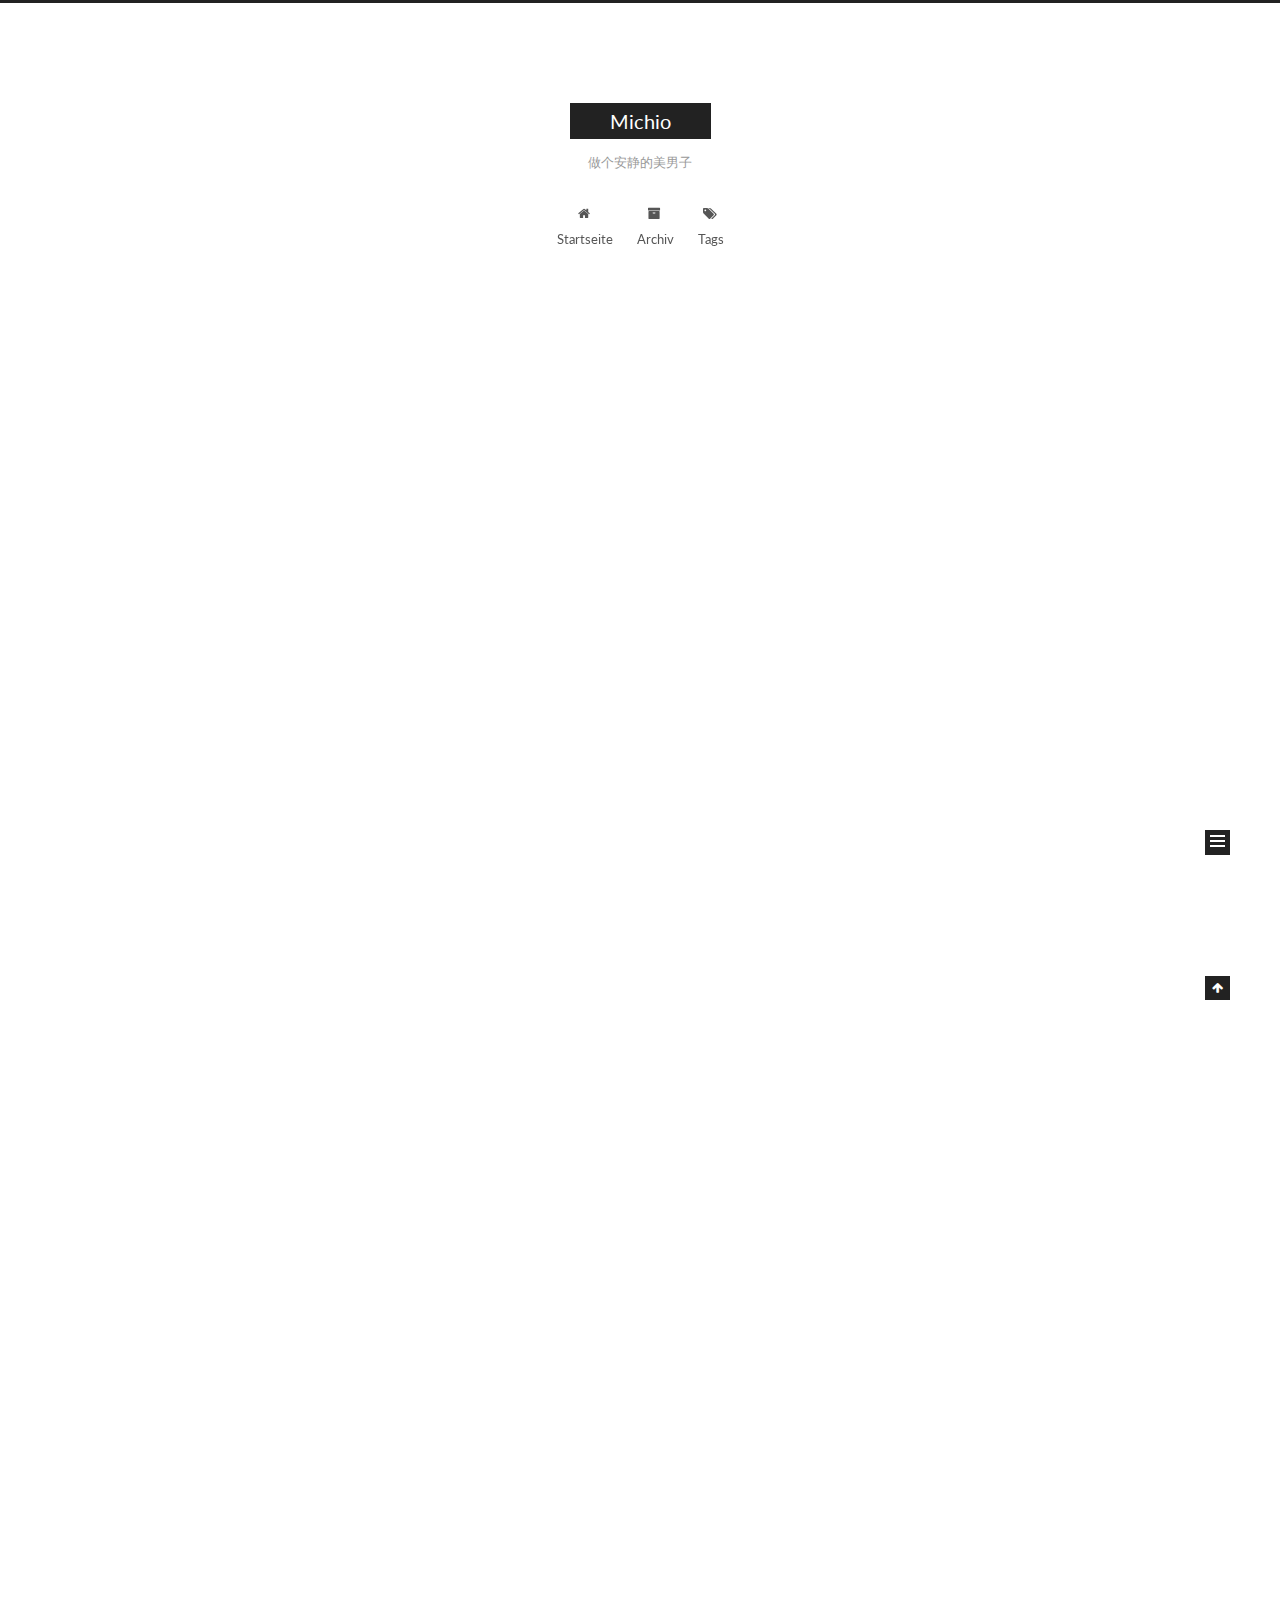
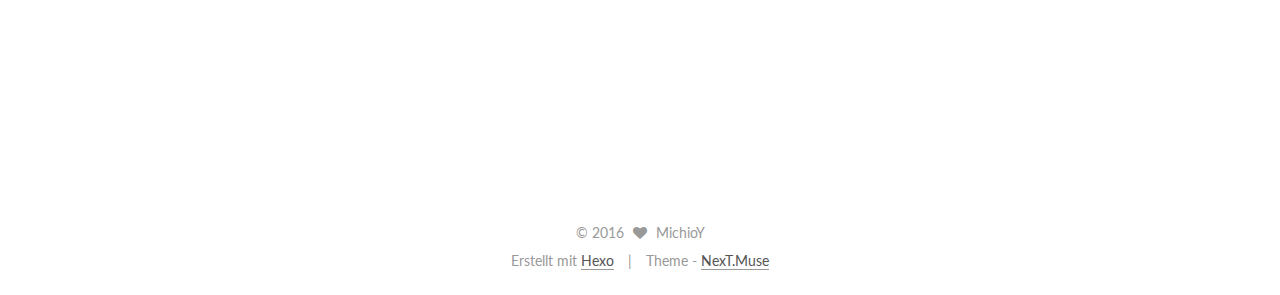
==== commit 47917c2c: "Site updated: 2016-04-27 18:58:07" ====
--- a/index.html
+++ b/index.html
@@ -166,7 +166,7 @@
             
               <i class="menu-item-icon fa fa-home fa-fw"></i> <br />
             
-            Home
+            Startseite
           </a>
         </li>
       
@@ -176,7 +176,7 @@
             
               <i class="menu-item-icon fa fa-archive fa-fw"></i> <br />
             
-            Archives
+            Archiv
           </a>
         </li>
       
@@ -207,6 +207,105 @@
           <div id="content" class="content">
             
   <section id="posts" class="posts-expand">
+    
+      
+
+  
+  
+
+  
+  
+  
+
+  <article class="post post-type-normal " itemscope itemtype="http://schema.org/Article">
+
+    
+      <header class="post-header">
+
+        
+        
+          <h1 class="post-title" itemprop="name headline">
+            
+            
+              
+                
+                <a class="post-title-link" href="/2016/04/27/测试下遮/" itemprop="url">
+                  测试下遮
+                </a>
+              
+            
+          </h1>
+        
+
+        <div class="post-meta">
+          <span class="post-time">
+            <span class="post-meta-item-icon">
+              <i class="fa fa-calendar-o"></i>
+            </span>
+            <span class="post-meta-item-text">Veröffentlicht am</span>
+            <time itemprop="dateCreated" datetime="2016-04-27T18:55:20+08:00" content="2016-04-27">
+              2016-04-27
+            </time>
+          </span>
+
+          
+
+          
+            
+          
+
+          
+
+          
+          
+
+          
+        </div>
+      </header>
+    
+
+
+    <div class="post-body" itemprop="articleBody">
+
+      
+      
+
+      
+        
+          
+            <h1 id="今日天气唔错-我应该做d咩呢"><a href="#今日天气唔错-我应该做d咩呢" class="headerlink" title="今日天气唔错, 我应该做d咩呢?"></a>今日天气唔错, 我应该做d咩呢?</h1><ul>
+<li>测试一下 咪介意<blockquote>
+<p>我今日闹7佐老板一餐 心情舒畅到嗨咁</p>
+</blockquote>
+</li>
+</ul>
+
+          
+        
+      
+    </div>
+    
+    <div>
+      
+    </div>
+
+    <div>
+      
+    </div>
+
+    <footer class="post-footer">
+      
+
+      
+
+      
+      
+        <div class="post-eof"></div>
+      
+    </footer>
+  </article>
+
+
     
       
 
@@ -242,7 +341,7 @@
             <span class="post-meta-item-icon">
               <i class="fa fa-calendar-o"></i>
             </span>
-            <span class="post-meta-item-text">Posted on</span>
+            <span class="post-meta-item-text">Veröffentlicht am</span>
             <time itemprop="dateCreated" datetime="2016-04-21T14:31:56+08:00" content="2016-04-21">
               2016-04-21
             </time>
@@ -351,8 +450,8 @@
         <nav class="site-state motion-element">
           <div class="site-state-item site-state-posts">
             <a href="/archives">
-              <span class="site-state-item-count">1</span>
-              <span class="site-state-item-name">posts</span>
+              <span class="site-state-item-count">2</span>
+              <span class="site-state-item-name">Artikel</span>
             </a>
           </div>
 
@@ -399,7 +498,7 @@
 </div>
 
 <div class="powered-by">
-  Powered by <a class="theme-link" href="http://hexo.io">Hexo</a>
+  Erstellt mit  <a class="theme-link" href="http://hexo.io">Hexo</a>
 </div>
 
 <div class="theme-info">
--- a/css/main.css
+++ b/css/main.css
@@ -1534,7 +1534,7 @@
   width: 4px;
   height: 4px;
   border-radius: 50%;
-  background: #ff490f;
+  background: #98c473;
 }
 .links-of-blogroll {
   font-size: 13px;
